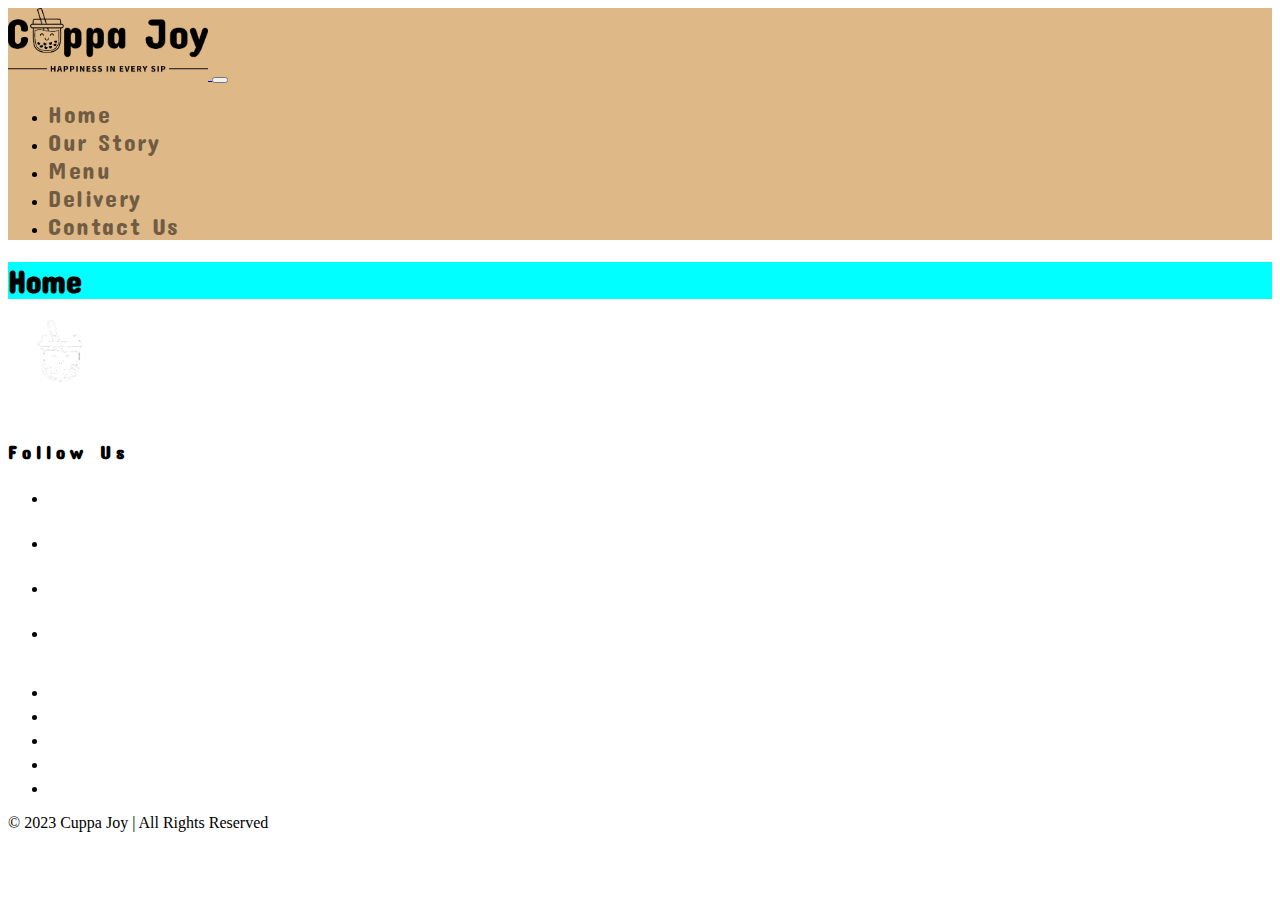
==== index.html @ 39959348 ":lipstick:Added Home tab in navmenu/change text to uppercase" ====
<!DOCTYPE html>
<html lang="en">
<head>
  <meta charset="UTF-8">
  <meta name="viewport" content="width=device-width, initial-scale=1.0">
  <title>Cuppa Joy</title>
  <link href="https://cdn.jsdelivr.net/npm/bootstrap@5.2.3/dist/css/bootstrap.min.css" rel="stylesheet" integrity="sha384-rbsA2VBKQhggwzxH7pPCaAqO46MgnOM80zW1RWuH61DGLwZJEdK2Kadq2F9CUG65" crossorigin="anonymous">
  <link rel="stylesheet" href="https://cdnjs.cloudflare.com/ajax/libs/font-awesome/6.4.0/css/all.min.css" integrity="sha512-iecdLmaskl7CVkqkXNQ/ZH/XLlvWZOJyj7Yy7tcenmpD1ypASozpmT/E0iPtmFIB46ZmdtAc9eNBvH0H/ZpiBw==" crossorigin="anonymous" referrerpolicy="no-referrer" />
  <link rel="stylesheet" href="style.css">
</head>
<body >

  <!-- NAVIGATION MENU -->
  <header>
    <div class="container-fluid px-5">
      <nav class="navbar navbar-expand-lg">
        
        <a href="./index.html" class="navbar-brand">
           <img src="./Photos/brand-logo-black.png" alt="cuppa-joy-logo" width="200px"> 
        </a>    
       
        <button class="navbar-toggler" type="button" data-bs-toggle="collapse" data-bs-target="#navbarNav" aria-controls="navbarNav" aria-expanded="false" aria-label="Toggle navigation">
          <span class="navbar-toggler-icon"></span>
        </button>

        <div class="collapse navbar-collapse justify-content-end" id="navbarNav">
          <ul class="navbar-nav gap-5">
            <li class="nav-item"><a href="./index.html" class="nav-link active text-uppercase"  aria-current="page"><span class="nav-title">Home</span></a></li>
            <li class="nav-item"><a href="./our-story.html" class="nav-link text-uppercase"><span class="nav-title">Our Story</span></a></li>
            <li class="nav-item"><a href="./menu.html" class="nav-link text-uppercase"><span class="nav-title">Menu</span></a></li>
            <li class="nav-item"><a href="./delivery.html" class="nav-link text-uppercase"><span class="nav-title">Delivery</span></a></li>
            <li class="nav-item"><a href="./contact-us.html" class="nav-link text-uppercase"><span class="nav-title">Contact Us</span></a></li>
          </ul>
        </div>
      </nav>
    </div> 
  </header>

  <main>
    <h1>Home</h1>
  
  </main>

  <!-- FOOTER -->
  <footer>
    <div class="container-fluid bg-dark pt-4 pb-1">
      <div class="d-flex justify-content-center mb-4">
        <img src="./Photos/brand-logo-white.png" alt="cuppa-joy-logo-white" width="270px">
      </div>

      <!-- SOCIAL MEDIA LINKS -->
      <div class="social-icons mb-4">
        <h3 class="follow-us-header text-light d-flex justify-content-center text-uppercase pb-2">Follow Us</h3>
        <ul class="wrapper-icons list-unstyled d-flex flex-row justify-content-center" style="column-gap: 30px;">          
          <li><a href="" class="icon icon-instagram"><i class="fa-brands fa-instagram fa-lg" style="color: #ffffff;"></i></a></li>
          <li><a href="" class="icon icon-facebook"><i class="fa-brands fa-facebook-f fa-lg" style="color: #ffffff;"></i></a></li>
          <li><a href="" class="icon icon-twitter"><i class="fa-brands fa-twitter fa-lg" style="color: #ffffff;"></i></a></li>
          <li><a href="" class="icon icon-tiktok"><i class="fa-brands fa-tiktok fa-lg" style="color: #ffffff;"></i></a></li>
        </ul>
      </div>

      <!-- QUICK NAVIGATION MENU FOOTER -->
      <div class="quickNav-footer mb-4">
        <div class="d-none d-lg-block">
          <ul class="quick-nav list-unstyled d-flex flex-lg-row flex-column g-lg-5 gap-4 justify-content-lg-center p-5">
            <li><a href="./index.html">Home</a></li>
            <li><a href="./our-story.html">Our Story</a></li>
            <li><a href="./menu.html">Menu</a></li>
            <li><a href="./delivery.html">Delivery</a></li>
            <li><a href="./contact-us.html">Contact Us</a></li>
          </ul>
        </div>
      </div>

      <p class="text-light d-flex justify-content-center">&copy; 2023 Cuppa Joy | All Rights Reserved</p>
    </div>
  </footer>
  


<script src="https://cdn.jsdelivr.net/npm/bootstrap@5.2.3/dist/js/bootstrap.bundle.min.js" integrity="sha384-kenU1KFdBIe4zVF0s0G1M5b4hcpxyD9F7jL+jjXkk+Q2h455rYXK/7HAuoJl+0I4" crossorigin="anonymous"></script>

</body>
</html>
---- style.css ----
@import url('https://fonts.googleapis.com/css2?family=Concert+One&display=swap');

:root {
  --fstyle:"Concert One";
}

/* HEADER */
header { 
  background-color: burlywood;
  position: sticky;
  top: 0;
  z-index: 10;   
}


/* NAVIGATION MENU */
navbar-nav {
  position: relative;
}

.nav-item > a {
  position: relative;
  text-decoration: none;
  color: rgba(0, 0, 0, 0.5);
  font-family: var(--fstyle);
  letter-spacing: 0.1em;  
}

.nav-title {
  font-size: 1.5em;  
}

.nav-item > a:hover {
  color: black;
}

.nav-item > a::before {
  content: "";
  position: absolute;
  bottom: 1px;
  left: 0.1px;
  width: 100%;
  height: 3px;
  background: black;
  transform: scaleX(0);
  transition: transform 0.5s ease-in-out;
  transform-origin: right;
}

.nav-item > a:hover::before {
  transform: scaleX(1);
  transform-origin: left;  
} 

main {
  background-color: aqua;
  font-family: var(--fstyle);
}


/* FOOTER */
.follow-us-header {
  font-family: var(--fstyle);
  letter-spacing: 5px;
}
/* SOCIAL MEDIA ICONS STYLING */
.icon {
  display: inline-flex;
  width: 45px;
  height: 45px; 
  text-decoration: none;
  outline: 2px solid white;
  border-radius: 50%;
  transition-property: outline-offset, outline-color,backfround-color,background;
  transition-duration: 0.25s;
}

.icon:hover{
  outline-offset: 4px;
}

.icon > i {
  margin: auto;
}

.icon:hover > i {
  animation: shake 0.5s;
}

@keyframes shake {
  10% {
    transform: rotate(15deg);
  }
  20% {
    transform: rotate(-15deg);
  }
  30% {
    transform: rotate(15deg);
  }
  40% {
    transform: rotate(-15deg);
  }
}

.icon-instagram:hover {
  background: radial-gradient(circle at 30% 100%, #feda75 10%, #fa7e1e 30%, #d62976 62%, #962fbf 85%, #4f5bd5);
  outline-color: #962fbf;
}

.icon-facebook:hover {
  background-color: #3b5998;
  outline-color: #3b5998;
}

.icon-twitter:hover {
  background-color: #00acee;
  outline-color: #00acee;
}

.icon-tiktok:hover {
  background-color: black;
  outline-color: white;
}

.icon-tiktok > i:hover {
  filter: drop-shadow(2px 2px #f22d52);  
}

/* QUICK NAVIGATION STYLING */
.quickNav-footer > div > ul > li > a {
  position: relative;
  text-decoration: none;
  color: white;
  font-family: var(--fstyle);
  letter-spacing: 0.3em;
  text-transform: uppercase;
  font-size: 1.3rem;
  padding: 5px 5px 5px 10px;   
  border: 1px;
  border-radius: 10px;
}

.quickNav-footer > div > ul > li > a:hover{
  background: white;
  color: black;
}
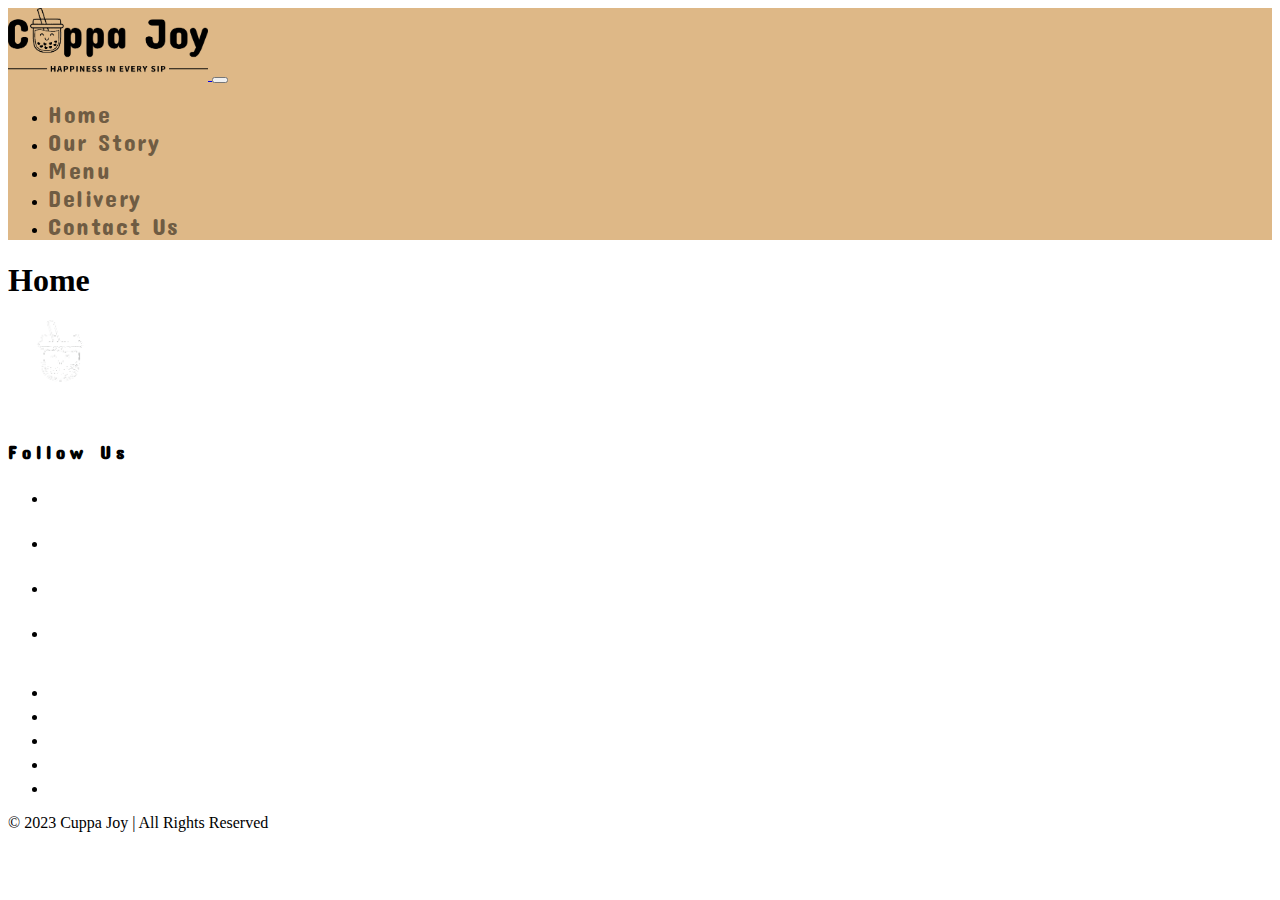
==== commit 11fbb1a6: ":sparkles: Added content with styling and navbar in Menu page" ====
--- a/index.html
+++ b/index.html
@@ -72,6 +72,7 @@
         </div>
       </div>
 
+      <!-- COPYRIGHT -->
       <p class="text-light d-flex justify-content-center">&copy; 2023 Cuppa Joy | All Rights Reserved</p>
     </div>
   </footer>
--- a/style.css
+++ b/style.css
@@ -1,17 +1,18 @@
-@import url('https://fonts.googleapis.com/css2?family=Concert+One&display=swap');
+@import url("https://fonts.googleapis.com/css2?family=Concert+One&display=swap");
+@import url("https://fonts.googleapis.com/css2?family=Cabin&display=swap");
 
 :root {
-  --fstyle:"Concert One";
+  --fstyle1: "Concert One";
+  --fstyle2: "Cabin";
 }
 
 /* HEADER */
-header { 
+header {
   background-color: burlywood;
   position: sticky;
   top: 0;
-  z-index: 10;   
-}
-
+  z-index: 10;
+}
 
 /* NAVIGATION MENU */
 navbar-nav {
@@ -22,12 +23,12 @@
   position: relative;
   text-decoration: none;
   color: rgba(0, 0, 0, 0.5);
-  font-family: var(--fstyle);
-  letter-spacing: 0.1em;  
+  font-family: var(--fstyle1);
+  letter-spacing: 0.1em;
 }
 
 .nav-title {
-  font-size: 1.5em;  
+  font-size: 1.5em;
 }
 
 .nav-item > a:hover {
@@ -49,33 +50,222 @@
 
 .nav-item > a:hover::before {
   transform: scaleX(1);
-  transform-origin: left;  
-} 
-
-main {
-  background-color: aqua;
-  font-family: var(--fstyle);
-}
-
+  transform-origin: left;
+}
+
+/* OUR STORY PAGE */
+.our-story-title > h1,
+.mission-title > h1,
+.vision-title > h1 {
+  font-family: var(--fstyle1);
+  text-transform: uppercase;
+  letter-spacing: 2px;
+}
+
+hr {
+  height: 10px;
+  background-color: red;
+  border: none;
+}
+
+.our-story-text > p,
+.mission-text > p,
+.vision-text > p {
+  font-family: var(--fstyle2);
+  font-size: 18px;
+}
+
+/* MENU PAGE */
+.btp-btn {
+  position: fixed;
+  bottom: 0;
+  right: 0;
+  border: none;
+}
+.card {
+  border: none;
+}
+
+.card-body > hr {
+  height: 2px;
+  background-color: black;
+  border: none;
+  width: 100%;
+}
+/* DELIVERY PAGE */
+.order-wrapper > h1 {
+  text-transform: uppercase;
+  font-family: var(--fstyle1);
+  letter-spacing: 5px;
+}
+
+.delivery-logo > a > img {
+  margin: 20px 70px 20px 70px;
+  padding: auto;
+}
+
+.button-menu {
+  position: relative;
+  border: 1px;
+  border-radius: 10px;
+  background: #00acee;
+  color: white;
+  padding: 10px 20px;
+  font-size: 20px;
+  font-family: var(--fstyle1);
+  letter-spacing: 2px;
+  text-transform: uppercase;
+  margin: 30px;
+  z-index: 1;
+}
+.button-menu:hover {
+  color: black;
+}
+
+.button-menu::before {
+  content: "";
+  position: absolute;
+  top: 0;
+  left: 0;
+  bottom: 0;
+  right: 0;
+  z-index: -1;
+  background: white;
+  transition: transform 300ms ease-in-out;
+  transform: scaleX(0);
+  transform-origin: left;
+}
+
+.button-menu:hover::before,
+.button-menu:focus::before {
+  transform: scaleX(1);
+}
+
+/* CONTACT US PAGE */
+.contact {
+  position: relative;
+  background-color: #00acee;
+}
+
+/* CONTACT INFO STYLING */
+.contact-box {
+  position: relative;
+  padding: 15px 0;
+}
+
+.contact-box > .text {
+  margin-left: 15px;
+  font-size: 18px;
+}
+
+.contact-box > .text > a {
+  text-decoration: none;
+  color: black;
+}
+
+.icon-contact {
+  display: inline-flex;
+  width: 45px;
+  height: 45px;
+  text-decoration: none;
+  outline: 2px solid black;
+  border-radius: 50%;
+  background: white;
+}
+
+.icon-contact > i {
+  margin: auto;
+}
+
+/* MESSAGE FORM STYLING */
+.message-form {
+  margin-bottom: 30px;
+  padding: 40px;
+  background-color: white;
+}
+
+.message-form > h2,
+.message-form > p {
+  font-family: var(--fstyle1);
+  text-transform: uppercase;
+}
+
+.message-form > form > .input-box {
+  position: relative;
+  margin-top: 10px;
+}
+
+.message-form > form > .input-box > input,
+.message-form > form > .input-box > textarea {
+  width: 100%;
+  padding: 5px 0;
+  margin: 10px 0;
+  font-size: 16px;
+  border: none;
+  border-bottom: 2px solid black;
+  outline: none;
+  resize: none;
+}
+
+.message-form > form > .input-box > span {
+  position: absolute;
+  left: 0;
+  padding: 5px 0;
+  margin: 10px 0;
+  font-size: 16px;
+  pointer-events: none;
+  transition: 0.5s;
+  color: #666;
+}
+
+.message-form > form > .input-box > input:focus ~ span,
+.message-form > form > .input-box > input:valid ~ span,
+.message-form > form > .input-box > textarea:focus ~ span,
+.message-form > form > .input-box > textarea:valid ~ span {
+  color: red;
+  font-size: 12px;
+  transform: translateY(-20px);
+}
+
+.message-form > form > .input-box > input[type="submit"] {
+  position: relative;
+  border: 1px;
+  border-radius: 5px;
+  width: 150px;
+  background: #00acee;
+  color: white;
+  font-family: var(--fstyle1);
+  text-transform: uppercase;
+  letter-spacing: 1px;
+  z-index: 0;
+}
+
+.message-form > form > .input-box > input[type="submit"]:hover,
+.message-form > form > .input-box > input[type="submit"]:focus {
+  background-color: white;
+  color: black;
+  transform: scale(1.2);
+}
 
 /* FOOTER */
 .follow-us-header {
-  font-family: var(--fstyle);
+  font-family: var(--fstyle1);
   letter-spacing: 5px;
 }
 /* SOCIAL MEDIA ICONS STYLING */
 .icon {
   display: inline-flex;
   width: 45px;
-  height: 45px; 
+  height: 45px;
   text-decoration: none;
   outline: 2px solid white;
   border-radius: 50%;
-  transition-property: outline-offset, outline-color,backfround-color,background;
+  transition-property: outline-offset, outline-color, backfround-color,
+    background;
   transition-duration: 0.25s;
 }
 
-.icon:hover{
+.icon:hover {
   outline-offset: 4px;
 }
 
@@ -103,7 +293,14 @@
 }
 
 .icon-instagram:hover {
-  background: radial-gradient(circle at 30% 100%, #feda75 10%, #fa7e1e 30%, #d62976 62%, #962fbf 85%, #4f5bd5);
+  background: radial-gradient(
+    circle at 30% 100%,
+    #feda75 10%,
+    #fa7e1e 30%,
+    #d62976 62%,
+    #962fbf 85%,
+    #4f5bd5
+  );
   outline-color: #962fbf;
 }
 
@@ -123,7 +320,7 @@
 }
 
 .icon-tiktok > i:hover {
-  filter: drop-shadow(2px 2px #f22d52);  
+  filter: drop-shadow(2px 2px #f22d52);
 }
 
 /* QUICK NAVIGATION STYLING */
@@ -131,16 +328,16 @@
   position: relative;
   text-decoration: none;
   color: white;
-  font-family: var(--fstyle);
+  font-family: var(--fstyle1);
   letter-spacing: 0.3em;
   text-transform: uppercase;
   font-size: 1.3rem;
-  padding: 5px 5px 5px 10px;   
+  padding: 5px 5px 5px 10px;
   border: 1px;
   border-radius: 10px;
 }
 
-.quickNav-footer > div > ul > li > a:hover{
+.quickNav-footer > div > ul > li > a:hover {
   background: white;
   color: black;
 }
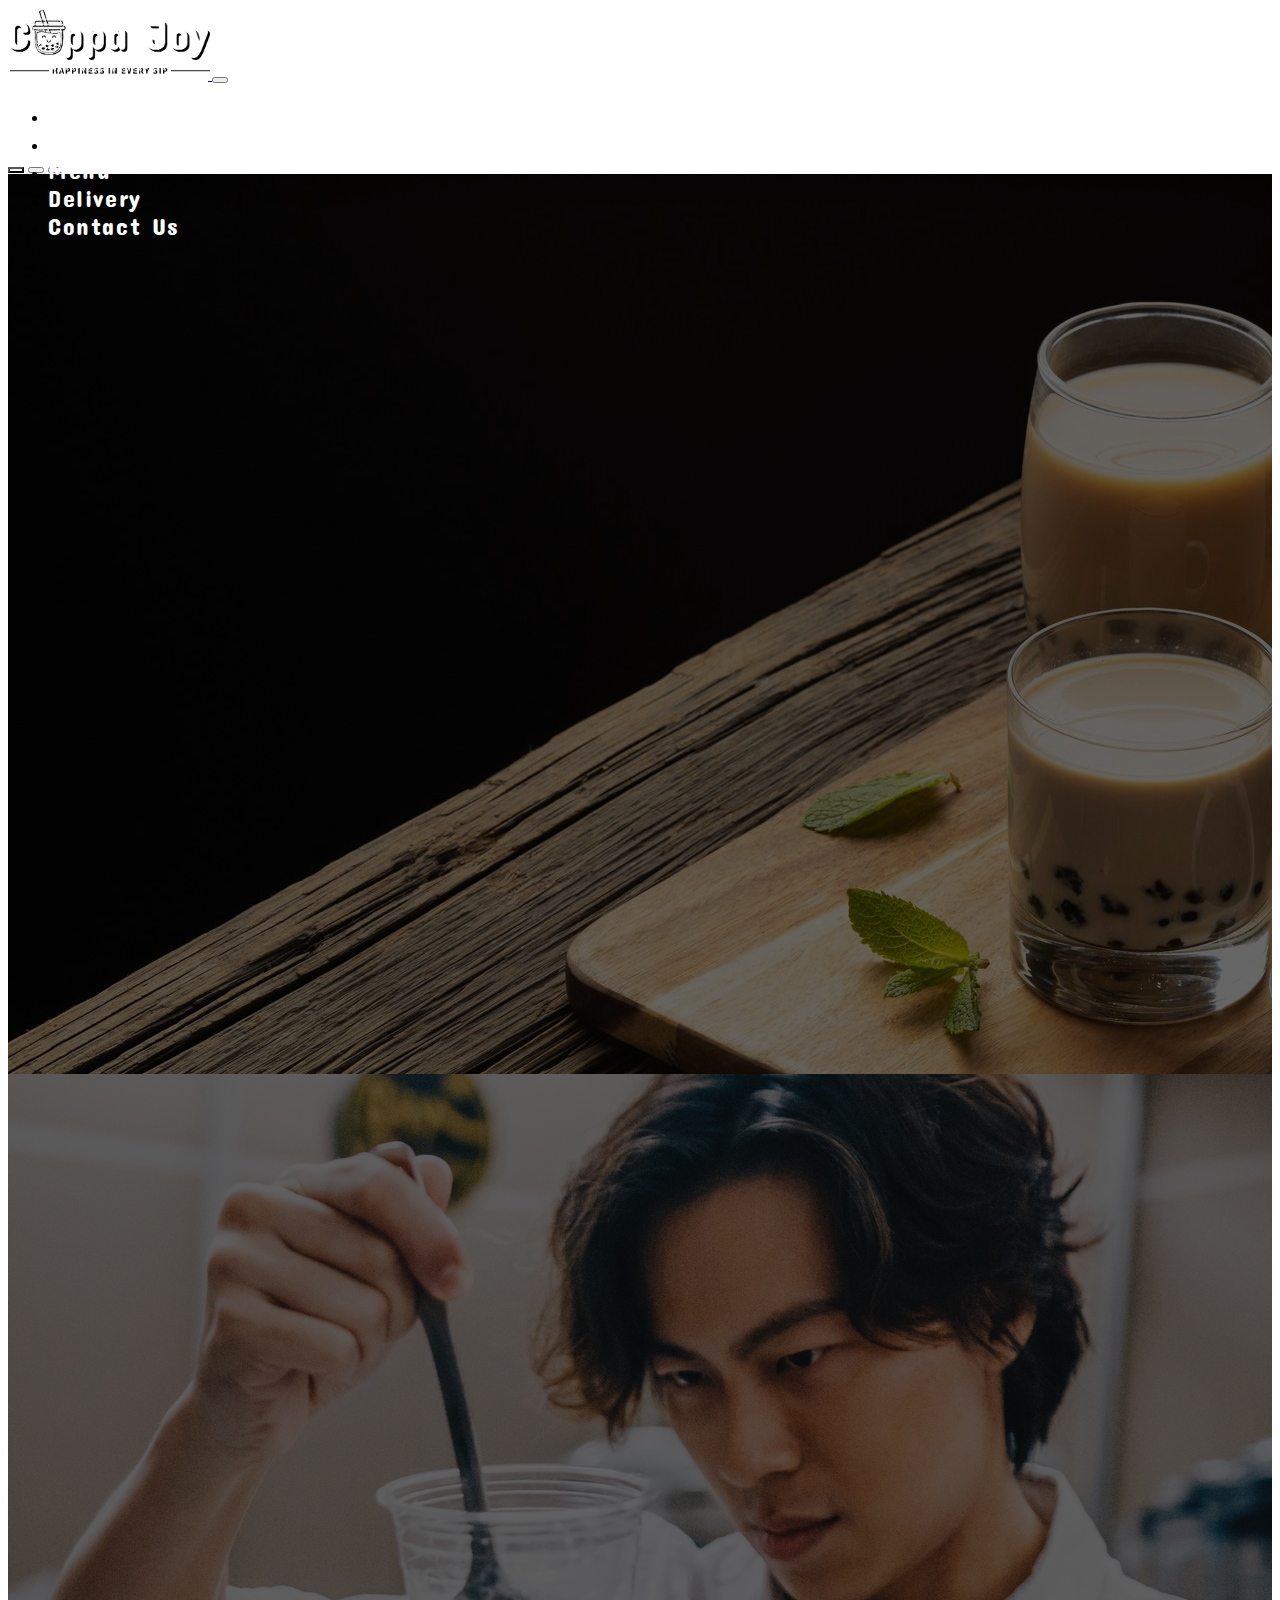
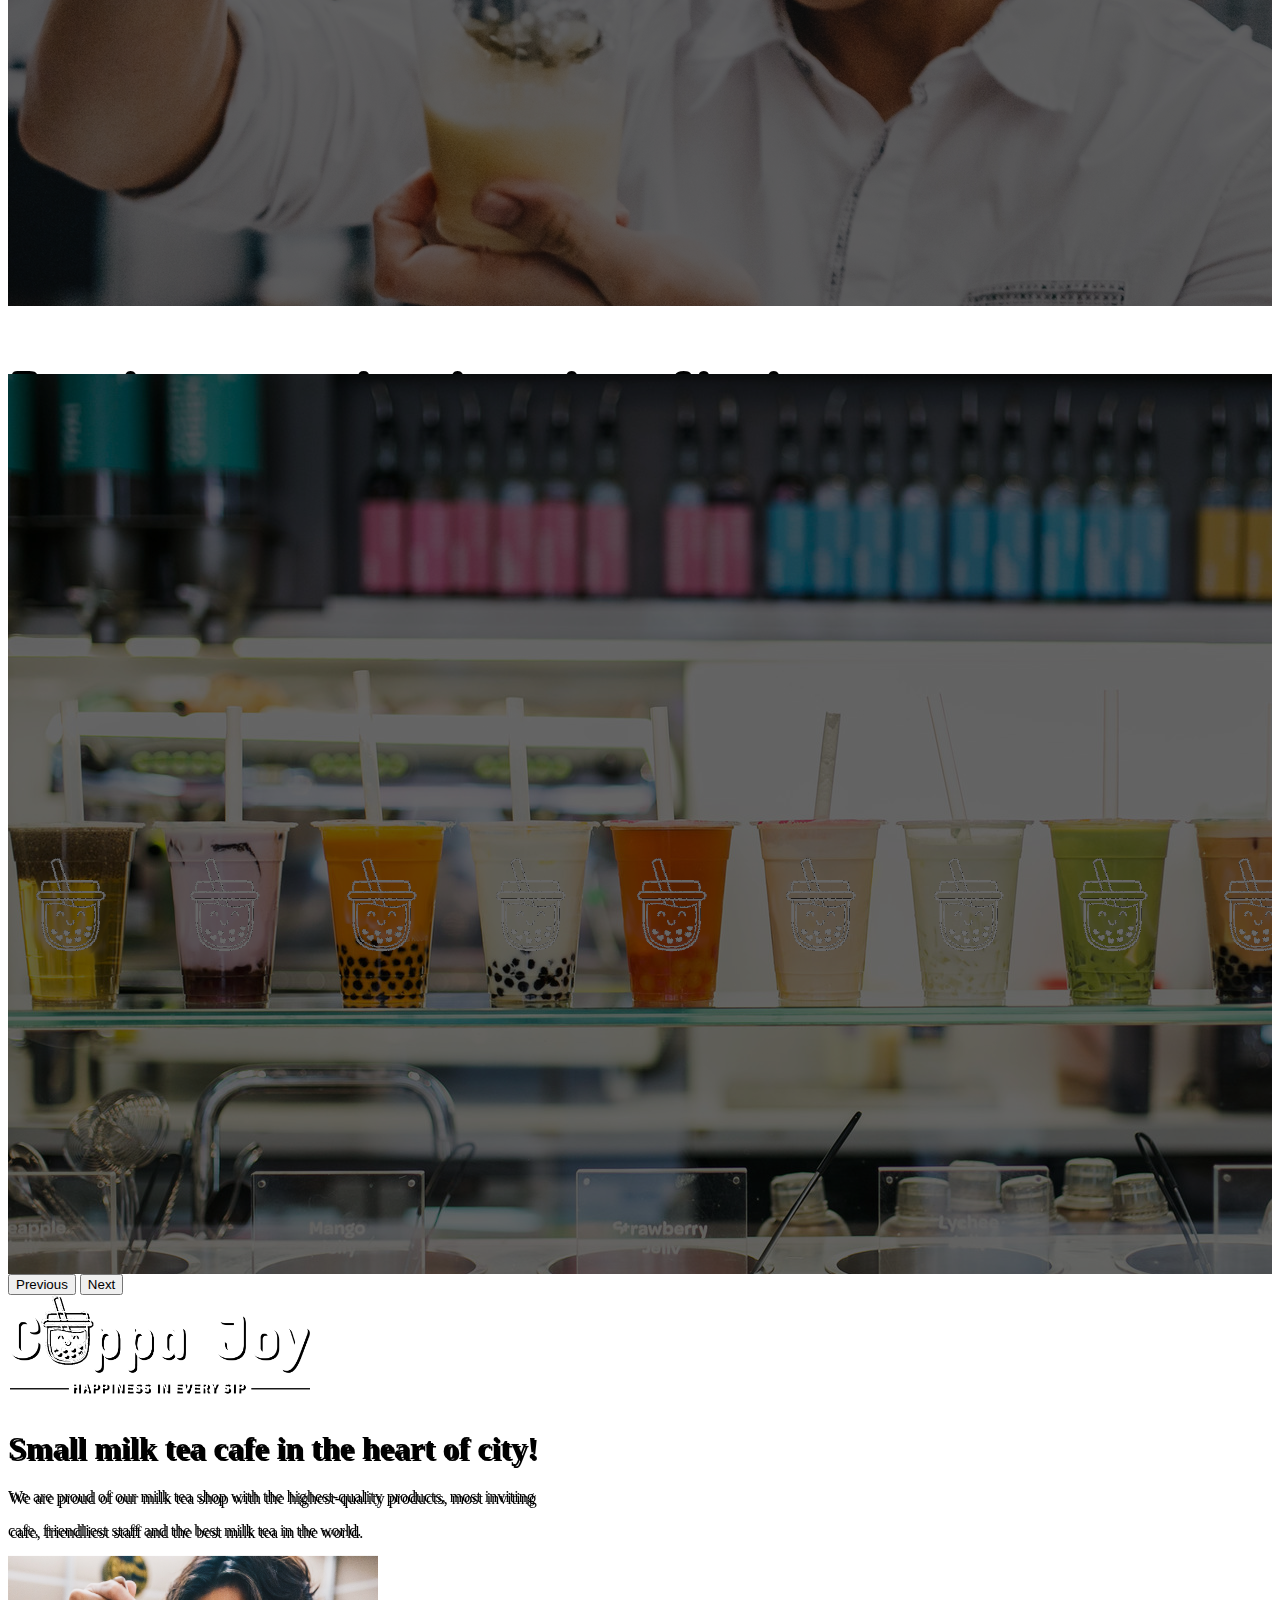
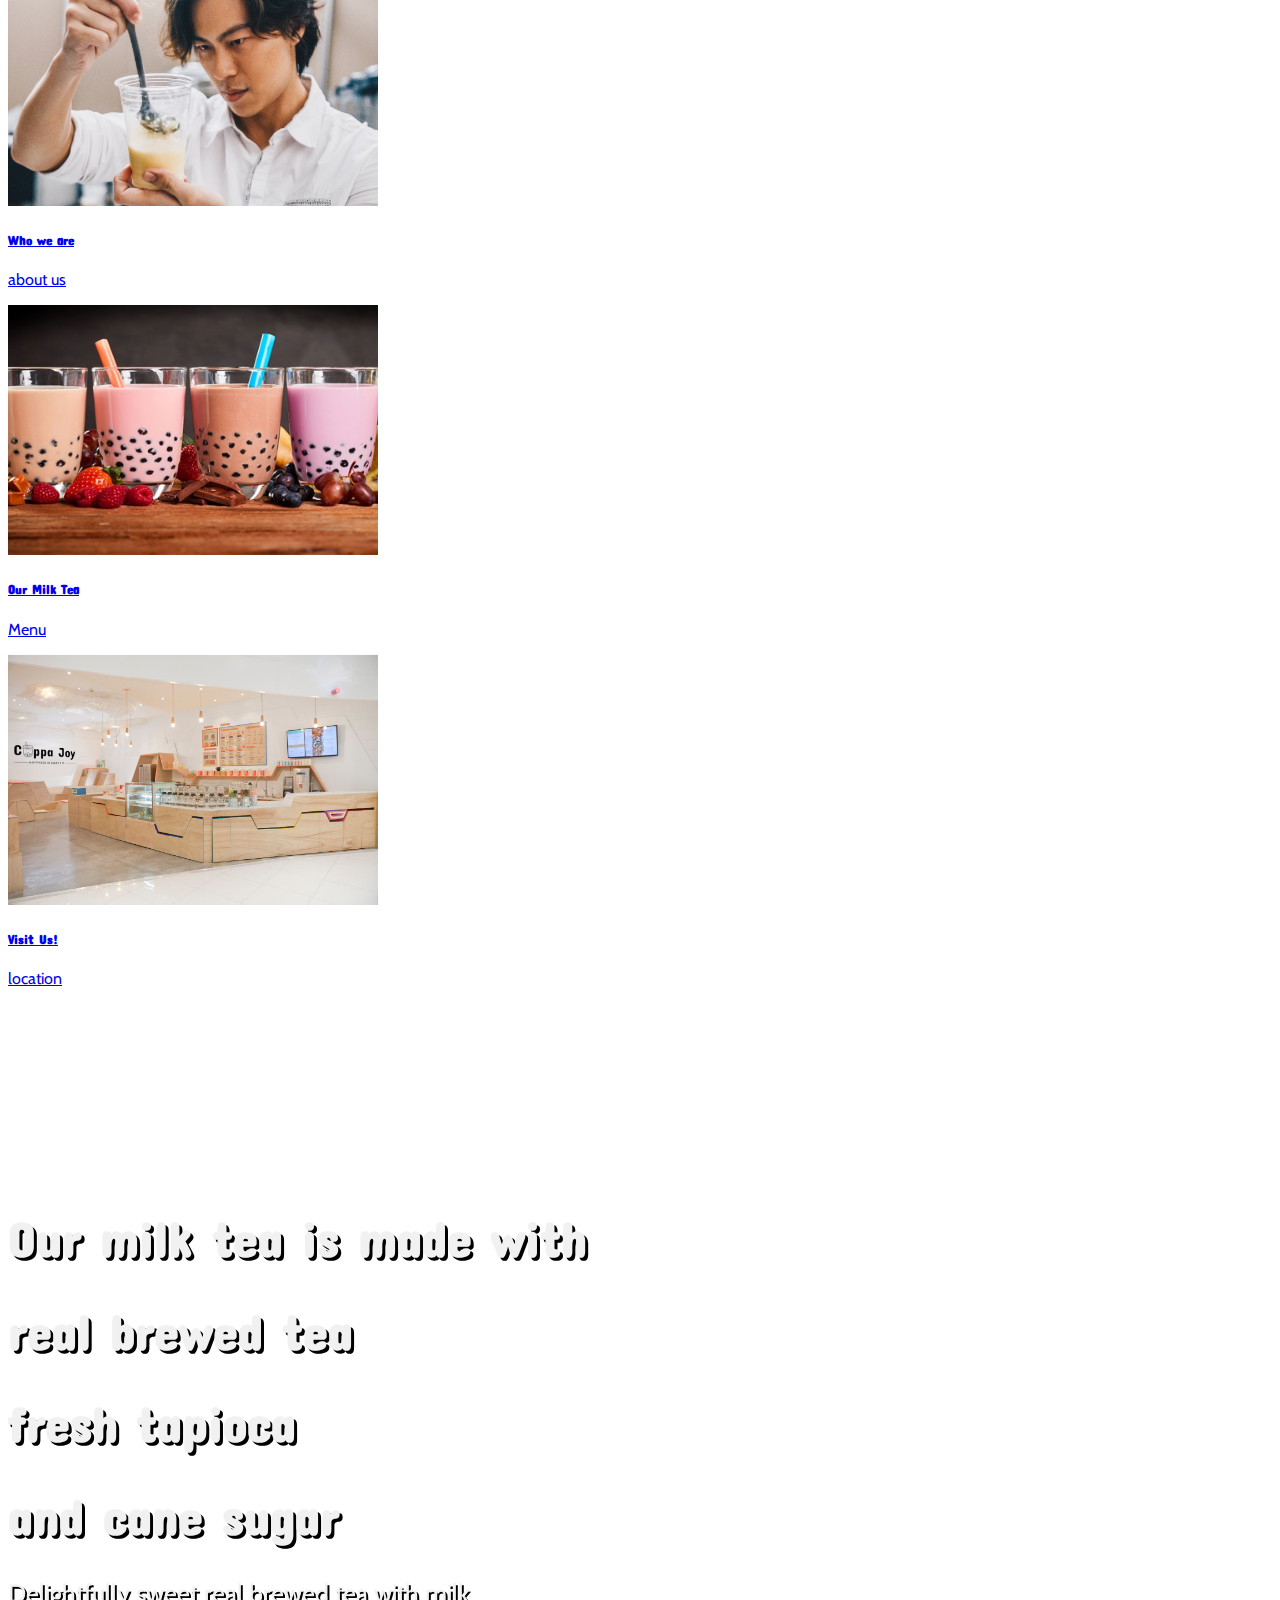
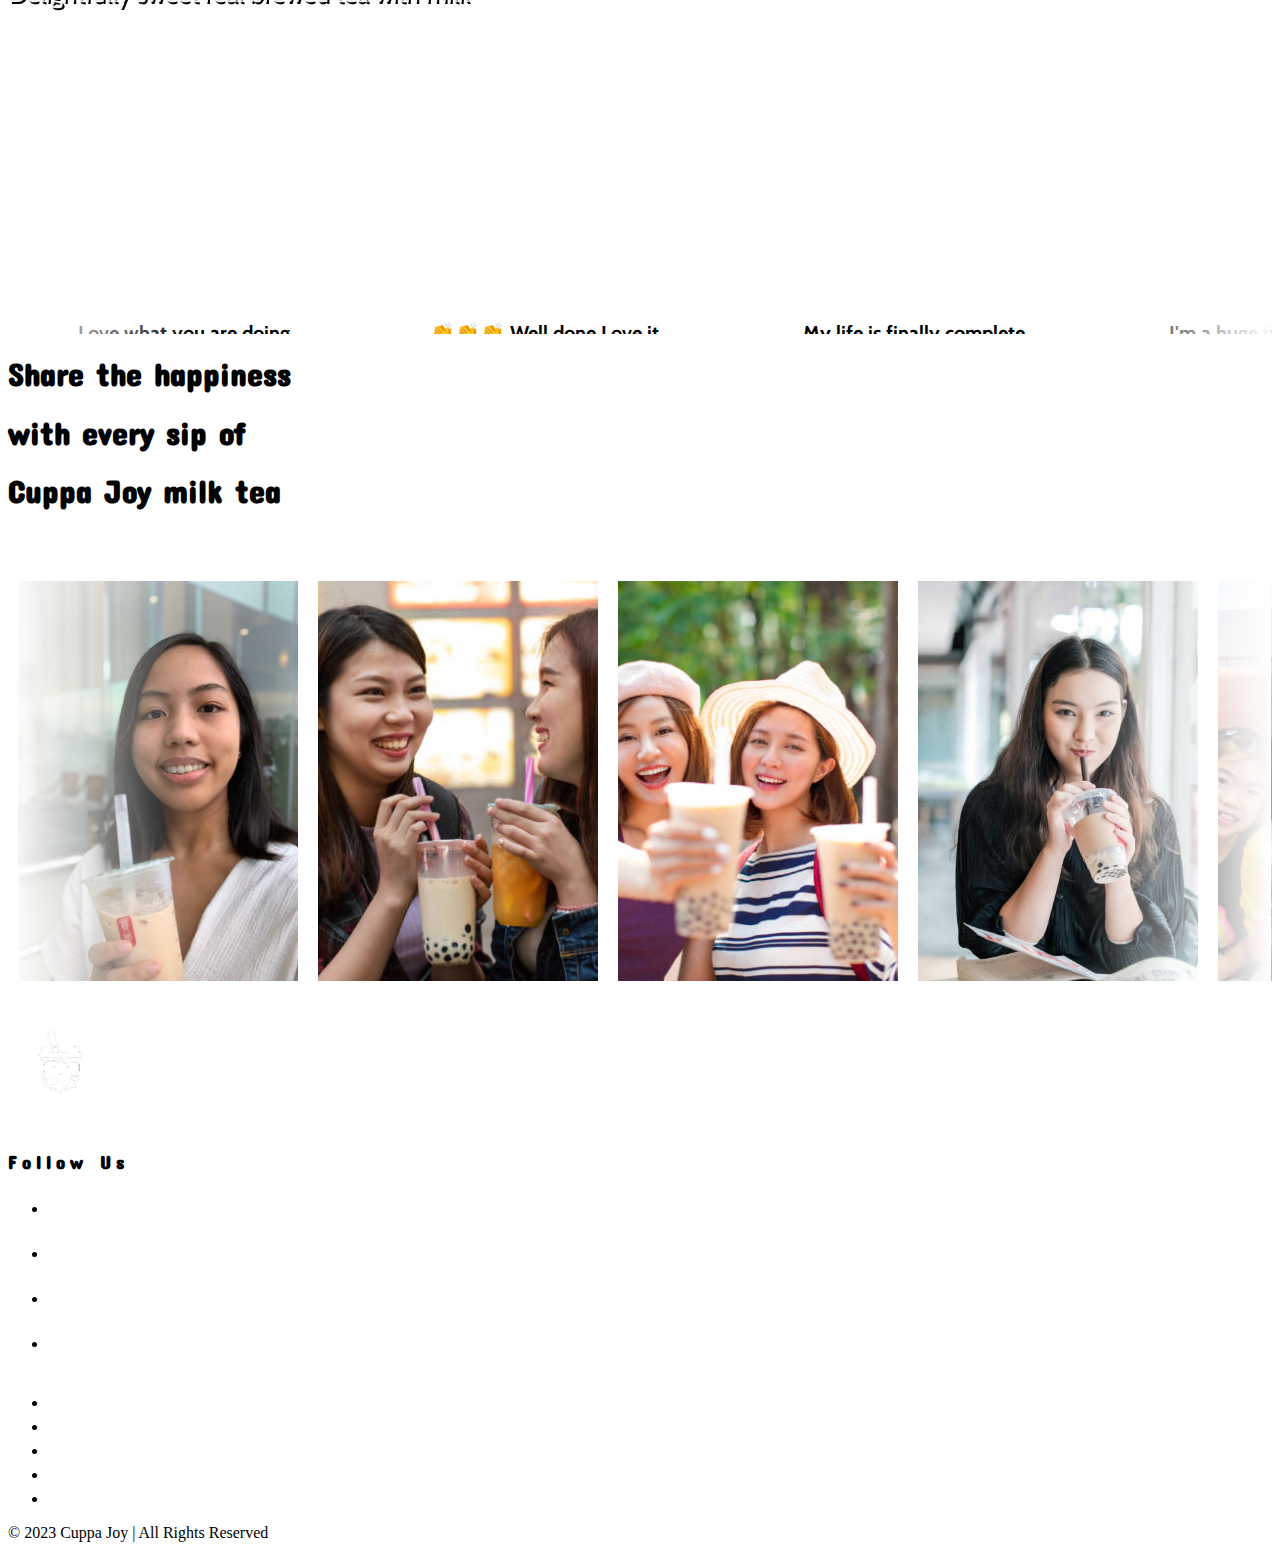
==== commit 8676b08d: ":lipstick:Restyling the navbar and minor adjustments to margins" ====
--- a/index.html
+++ b/index.html
@@ -11,12 +11,12 @@
 <body >
 
   <!-- NAVIGATION MENU -->
-  <header>
+  <header class="header-home fade-down" style="background-color: none;">
     <div class="container-fluid px-5">
       <nav class="navbar navbar-expand-lg">
         
-        <a href="./index.html" class="navbar-brand">
-           <img src="./Photos/brand-logo-black.png" alt="cuppa-joy-logo" width="200px"> 
+        <a href="./index.html" class="navbar-brand ms-5 ps-5">
+           <img id="home-logo" src="./Photos/brand-logo-white.png" alt="cuppa-joy-logo" width="200px"> 
         </a>    
        
         <button class="navbar-toggler" type="button" data-bs-toggle="collapse" data-bs-target="#navbarNav" aria-controls="navbarNav" aria-expanded="false" aria-label="Toggle navigation">
@@ -37,8 +37,255 @@
   </header>
 
   <main>
-    <h1>Home</h1>
+    
+    <div id="carouselInterval" class="carousel slide" data-bs-ride="carousel">
+      <div class="carousel-indicators">
+        <button type="button" data-bs-target="#carouselExampleIndicators" data-bs-slide-to="0" class="active" aria-current="true" aria-label="Slide 1"></button>
+        <button type="button" data-bs-target="#carouselExampleIndicators" data-bs-slide-to="1" aria-label="Slide 2"></button>
+        <button type="button" data-bs-target="#carouselExampleIndicators" data-bs-slide-to="2" aria-label="Slide 3"></button>
+      </div>
+      <div class="carousel-inner">
+        <div class="carousel-item active c-item" data-bs-interval="10000">
+          <img src="./Photos/home/hero-banner.jpg" class="d-block w-100 c-img" alt="hero-banner-1">
+          <div class="carousel-caption c-text" style="top: 40%;">
+            <h1 class="text-uppercase fstyle-1" style="font-size: 5vw;">Happiness in a cup</h1>
+            <p class="text-uppercase fstyle-2" style="font-size: 3vw;">visit our the best milk tea shop</p>
+          </div>
+        </div>
+        <div class="carousel-item c-item" data-bs-interval="5000">
+          <img src="./Photos/home/hero-banner-2.png" class="d-block w-100 c-img" alt="hero-banner-2">
+          <div class="carousel-caption c-text" style="top: 40%;">
+            <h1 class="text-uppercase fstyle-1" style="font-size: 5vw;">Fresh. organic. handcrafted</h1>
+            <p class="text-uppercase fstyle-2" style="font-size: 3vw;">visit our the best milk tea shop</p>
+          </div>
+        </div>
+        <div class="carousel-item c-item" data-bs-interval="5000">
+          <img src="./Photos/home/hero-banner-3.jpg" class="d-block w-100 c-img" alt="hero-banner-3">
+          <div class="carousel-caption c-text" style="top: 40%;">
+            <h1 class="text-uppercase fstyle-1" style="font-size: 5vw;">Experience the full taste</h1>
+            <p class="text-uppercase fstyle-2" style="font-size: 3vw;">of the best milk tea</p>
+          </div>
+        </div>
+      </div>
+      <button class="carousel-control-prev" type="button" data-bs-target="#carouselInterval" data-bs-slide="prev">
+        <span class="carousel-control-prev-icon" aria-hidden="true"></span>
+        <span class="visually-hidden">Previous</span>
+      </button>
+      <button class="carousel-control-next" type="button" data-bs-target="#carouselInterval" data-bs-slide="next">
+        <span class="carousel-control-next-icon" aria-hidden="true"></span>
+        <span class="visually-hidden">Next</span>
+      </button>
+    </div>
+
+    <div id="info-banner" class="container-fluid d-flex flex-column align-items-center text-center bg-dark py-5">
+      <img src="./Photos/brand-logo-white.png" alt="brand-logo-white" width="300px" id="brand-logo-white">
+      <div class="info-banner-text text-light mt-1 mb-5">
+        <h1 class="mt-1 mb-5 text-uppercase">Small milk tea cafe in the heart of city!</h1>
+        <p>We are proud of our milk tea shop with the highest-quality products, most inviting</p>
+        <p>cafe, friendliest staff and the best milk tea in the world.</p>
+      </div>
+      
+      <div class="col-11 d-flex flex-wrap justify-content-center text-center text-uppercase">
+        <div class="col-xxl-3">          
+          <a href="./our-story.html" class="text-decoration-none text-light">
+            <div class="image-wrapper">
+             <img src="./Photos/home/our-story-link.png" alt="our-story-link" width="370px" height="250px" class="image mb-4">
+              <div class="middle">
+                <h5 class="middle-text fstyle-2 text-uppercase"><span>Our story</span></h5>
+              </div>
+            </div>
+             <h5 class="fstyle-1">Who we are</h5>
+            <p class="fstyle-2">about us</p>
+          </a>
+        </div>
+        <div class="col-xxl-3">          
+          <a href="./menu.html" class="text-decoration-none text-light">
+            <div class="image-wrapper">
+              <img src="./Photos/home/our-menu-link.png" alt="our-story-link" width="370px" height="250px" class="image mb-4">
+               <div class="middle">
+                 <h5 class="middle-text fstyle-2 text-uppercase"><span>Our menu</span></h5>
+               </div>
+            </div>   
+            <h5 class="fstyle-1">Our Milk Tea</h5>
+            <p class="fstyle-2">Menu</p>
+          </a>
+        </div>
+        <div class="col-xxl-3">          
+          <a href="./contact-us.html" class="text-decoration-none text-light">
+            <div class="image-wrapper">
+              <img src="./Photos/home/our-location-link.png" alt="our-story-link" width="370px" height="250px" class="image mb-4">
+               <div class="middle">
+                 <h5 class="middle-text fstyle-2 text-uppercase"><span>Our location</span></h5>
+               </div>
+            </div>               
+            <h5 class="fstyle-1">Visit Us!</h5>
+            <p class="fstyle-2">location</p>
+          </a>
+        </div>
+        
+      </div>
+    </div>
+    <!-- VIDEO SECTION -->
+    <div class="video-wrapper container-fluid mb-5">
+      <video autoplay muted loop id="myVideo">
+        <source src="./Videos/Home-video.mp4" type="video/mp4" >
+        Your browser does not support HTML5 video.
+      </video>
+      <div class="video-content-text text-uppercase text-center">
+        <h1>Our milk tea is made with</h1>
+        <h1>real brewed tea</h1>
+        <h1>fresh tapioca</h1>
+        <h1>and cane sugar</h1>
+        <p>Delightfully sweet real brewed tea with milk</p>      
+      </div>
+    </div>
   
+    <!--REVIEWS SECTION  -->
+    <div class="reviews-slider-wrapper">
+      <div class="r-slider">
+        <div class="r-slide-track">         
+          <div class="r-slide">
+            <h6>Love what you are doing</h6>
+            <p>@payjaykim</p>
+          </div>         
+          <div class="r-slide">
+            <h6>👏👏👏 Well done,Love it.</h6>
+            <p>@mary.leath</p>
+          </div>
+          <div class="r-slide">
+            <h6>My life is finally complete.</h6>
+            <p>@christywdickson</p>  
+          </div>
+          <div class="r-slide">
+            <h6>I'm a huge fan of Cuppa Joy! ❤️😘.</h6>
+            <p>@awesomeyolly</p>  
+          </div>
+          <div class="r-slide">
+            <h6>The milk tea here is so delicious.</h6>
+            <p>@alexparente</p>
+          </div>         
+          <div class="r-slide">
+            <h6>First time trying Cuppa Joy, I love it.</h6>
+            <p>@e_g_a_a</p>
+          </div>
+          <div class="r-slide">
+            <h6>Since I left korea I've been craving milk tea, amazing!</h6>
+            <p>@songjoongki</p>
+          </div>
+          <div class="r-slide">
+            <h6>I have so much love for Cuppa Joy.</h6>
+            <p>@alyssa_jeanne</p>
+          </div>
+          <div class="r-slide">
+            <h6>I'm addicted to Cuppa Joy!</h6>
+            <p>@pedrochi</p>
+          </div><div class="r-slide">
+            <h6>Love what you are doing.</h6>
+            <p>@payjaykim</p>
+          </div>         
+          <div class="r-slide">
+            <h6>👏👏👏 Well done,Love it.</h6>
+            <p>@mary.leath</p>
+          </div>
+          <div class="r-slide">
+            <h6>My life is finally complete.</h6>
+            <p>@christywdickson</p>  
+          </div>
+          <div class="r-slide">
+            <h6>I'm a huge fan of Cuppa Joy! ❤️😘</h6>
+            <p>@awesomeyolly</p>  
+          </div>
+          <div class="r-slide">
+            <h6>The milk tea here is so delicious.</h6>
+            <p>@alexparente</p>
+          </div>         
+          <div class="r-slide">
+            <h6>First time trying Cuppa Joy, I love it.</h6>
+            <p>@e_g_a_a</p>
+          </div>
+          <div class="r-slide">
+            <h6>Since I left korea I've been craving milk tea, amazing!</h6>
+            <p>@songjoongki</p>
+          </div>
+          <div class="r-slide">
+            <h6>I have so much love for Cuppa Joy.</h6>
+            <p>@alyssa_jeanne</p>
+          </div>
+          <div class="r-slide">
+            <h6>I'm addicted to Cuppa Joy!</h6>
+            <p>@pedrochi</p>
+          </div>
+      </div>
+    </div>
+    <div class="d-block my-5 p-0 text-center text-uppercase fstyle-1">
+      <h1 class="display-1">Share the happiness</h1>
+      <h1 class="display-5">with every sip of</h1>
+      <h1 class="display-1">Cuppa Joy milk tea</h1>
+    </div>
+
+    <div class="customer-slider-wrapper">
+      <div class="c-slider">
+        <div class="c-slide-track">
+          <div class="c-slide">
+            <img src="./Photos/home-customer-carousel/customer-1.jpg" alt="" />
+          </div>
+          <div class="c-slide">
+            <img src="./Photos/home-customer-carousel/customer-2.jpg" alt="" />
+          </div>
+          <div class="c-slide">
+            <img src="./Photos/home-customer-carousel/customer-3.jpg" alt="" />
+          </div>
+          <div class="c-slide">
+            <img src="./Photos/home-customer-carousel/customer-4.jpg" alt="" />
+          </div>
+          <div class="c-slide">
+            <img src="./Photos/home-customer-carousel/customer-5.jpg" alt="" />
+          </div>
+          <div class="c-slide">
+            <img src="./Photos/home-customer-carousel/customer-6.jpg" alt="" />
+          </div>
+          <div class="c-slide">
+            <img src="./Photos/home-customer-carousel/customer-7.jpeg" alt="" />
+          </div>
+          <div class="c-slide">
+            <img src="./Photos/home-customer-carousel/customer-8.jpg" alt="" />
+          </div>
+          <div class="c-slide">
+            <img src="./Photos/home-customer-carousel/customer-9.jpg" alt="" />
+          </div>
+          <div class="c-slide">
+            <img src="./Photos/home-customer-carousel/customer-1.jpg" alt="" />
+          </div>
+          <div class="c-slide">
+            <img src="./Photos/home-customer-carousel/customer-2.jpg" alt="" />
+          </div>
+          <div class="c-slide">
+            <img src="./Photos/home-customer-carousel/customer-3.jpg" alt="" />
+          </div>
+          <div class="c-slide">
+            <img src="./Photos/home-customer-carousel/customer-4.jpg" alt="" />
+          </div>
+          <div class="c-slide">
+            <img src="./Photos/home-customer-carousel/customer-5.jpg" alt="" />
+          </div>
+          <div class="c-slide">
+            <img src="./Photos/home-customer-carousel/customer-6.jpg" alt="" />
+          </div>
+          <div class="c-slide">
+            <img src="./Photos/home-customer-carousel/customer-7.jpeg" alt="" />
+          </div>
+          <div class="c-slide">
+            <img src="./Photos/home-customer-carousel/customer-8.jpg" alt="" />
+          </div>
+          <div class="c-slide">
+            <img src="./Photos/home-customer-carousel/customer-9.jpg" alt="" />
+          </div>
+        </div>        
+      </div>
+    </div>  
+
+
+    
   </main>
 
   <!-- FOOTER -->
@@ -49,18 +296,18 @@
       </div>
 
       <!-- SOCIAL MEDIA LINKS -->
-      <div class="social-icons mb-4">
+      <div class="social-icons mb-2">
         <h3 class="follow-us-header text-light d-flex justify-content-center text-uppercase pb-2">Follow Us</h3>
         <ul class="wrapper-icons list-unstyled d-flex flex-row justify-content-center" style="column-gap: 30px;">          
-          <li><a href="" class="icon icon-instagram"><i class="fa-brands fa-instagram fa-lg" style="color: #ffffff;"></i></a></li>
-          <li><a href="" class="icon icon-facebook"><i class="fa-brands fa-facebook-f fa-lg" style="color: #ffffff;"></i></a></li>
-          <li><a href="" class="icon icon-twitter"><i class="fa-brands fa-twitter fa-lg" style="color: #ffffff;"></i></a></li>
-          <li><a href="" class="icon icon-tiktok"><i class="fa-brands fa-tiktok fa-lg" style="color: #ffffff;"></i></a></li>
+          <li><a href="https://www.instagram.com/" class="icon icon-instagram" target="_blank"><i class="fa-brands fa-instagram fa-lg" style="color: #ffffff;"></i></a></li>
+          <li><a href="https://www.facebook.com/" class="icon icon-facebook" target="_blank"><i class="fa-brands fa-facebook-f fa-lg" style="color: #ffffff;"></i></a></li>
+          <li><a href="https://twitter.com/" class="icon icon-twitter" target="_blank"><i class="fa-brands fa-twitter fa-lg" style="color: #ffffff;"></i></a></li>
+          <li><a href="https://www.tiktok.com/" class="icon icon-tiktok" target="_blank"><i class="fa-brands fa-tiktok fa-lg" style="color: #ffffff;"></i></a></li>
         </ul>
       </div>
 
       <!-- QUICK NAVIGATION MENU FOOTER -->
-      <div class="quickNav-footer mb-4">
+      <div class="quickNav-footer mb-2">
         <div class="d-none d-lg-block">
           <ul class="quick-nav list-unstyled d-flex flex-lg-row flex-column g-lg-5 gap-4 justify-content-lg-center p-5">
             <li><a href="./index.html">Home</a></li>
@@ -75,11 +322,8 @@
       <!-- COPYRIGHT -->
       <p class="text-light d-flex justify-content-center">&copy; 2023 Cuppa Joy | All Rights Reserved</p>
     </div>
-  </footer>
-  
-
+  </footer> 
 
 <script src="https://cdn.jsdelivr.net/npm/bootstrap@5.2.3/dist/js/bootstrap.bundle.min.js" integrity="sha384-kenU1KFdBIe4zVF0s0G1M5b4hcpxyD9F7jL+jjXkk+Q2h455rYXK/7HAuoJl+0I4" crossorigin="anonymous"></script>
-
 </body>
 </html>--- a/style.css
+++ b/style.css
@@ -6,14 +6,93 @@
   --fstyle2: "Cabin";
 }
 
+.fstyle-1 {
+  font-family: "Concert One";
+}
+.fstyle-2 {
+  font-family: "Cabin";
+}
+
+hr {
+  height: 10px;
+  background-color: red;
+  border: none;
+}
+
+/* KEYFRAMES */
+@keyframes fade-left {
+  0% {
+    opacity: 0;
+    transform: translateX(-800px) scale(0.9);
+  }
+  100% {
+    opacity: 1;
+    transform: translateX(0) scale(1);
+  }
+}
+
+.fade-left {
+  animation: fade-left 1s 0.5s backwards;
+}
+
+@keyframes fade-right {
+  0% {
+    opacity: 0;
+    transform: translateX(800px) scale(0.9);
+  }
+  100% {
+    opacity: 1;
+    transform: translateX(0) scale(1);
+  }
+}
+
+.fade-right {
+  animation: fade-right 1s 0.5s backwards;
+}
+
+@keyframes fade-down {
+  0% {
+    opacity: 0;
+    transform: translateY(-200px) scale(0.9);
+  }
+  100% {
+    opacity: 1;
+    transform: translateY(0) scale(1);
+  }
+}
+
+.fade-down {
+  animation: fade-down 1s 0.2s backwards;
+}
+
+@keyframes fade-up {
+  0% {
+    opacity: 0;
+    transform: translateY(100px) scale(0.9);
+  }
+  100% {
+    opacity: 1;
+    transform: translateY(0) scale(1);
+  }
+}
+
+.fade-up {
+  animation: fade-up 1s 0.2s backwards;
+}
+
 /* HEADER */
 header {
-  background-color: burlywood;
+  background-color: rgb(33, 37, 41);
   position: sticky;
   top: 0;
   z-index: 10;
 }
 
+header.header-home {
+  background-color: transparent;
+  position: relative;
+}
+
 /* NAVIGATION MENU */
 navbar-nav {
   position: relative;
@@ -22,7 +101,7 @@
 .nav-item > a {
   position: relative;
   text-decoration: none;
-  color: rgba(0, 0, 0, 0.5);
+  color: rgba(255, 255, 255);
   font-family: var(--fstyle1);
   letter-spacing: 0.1em;
 }
@@ -32,10 +111,305 @@
 }
 
 .nav-item > a:hover {
+  color: white;
+}
+
+.nav-item > a::before {
+  content: "";
+  position: absolute;
+  bottom: 1px;
+  left: 0.1px;
+  width: 100%;
+  height: 3px;
+  background: white;
+  transform: scaleX(0);
+  transition: transform 0.5s ease-in-out;
+  transform-origin: right;
+}
+
+.nav-item > a:hover::before {
+  transform: scaleX(1);
+  transform-origin: left;
+}
+
+.active {
+  background-color: white;
+}
+/* HOME/LANDING PAGE */
+/* CAROUSEL STYLING */
+#carouselInterval {
+  margin-top: -100px;
+}
+
+.c-item {
+  max-height: 100vh;
+  overflow: hidden;
+}
+
+.c-img {
+  height: 100%;
+  object-fit: cover;
+}
+
+.carousel-item > img {
+  object-fit: cover;
+  filter: brightness(0.4);
+}
+
+.image-wrapper {
+  position: relative;
+}
+.image {
+  opacity: 1;
+  transition: 0.5s ease;
+  backface-visibility: hidden;
+}
+
+.middle {
+  transition: 0.5s ease;
+  opacity: 0;
+  position: absolute;
+  top: 50%;
+  left: 50%;
+  transform: translate(-50%, -50%);
+  -ms-transform: translate(-50%, -50%);
+  text-align: center;
+}
+
+.image-wrapper:hover .image {
+  opacity: 0.3;
+}
+
+.image-wrapper:hover .middle {
+  opacity: 1;
+}
+
+.middle-text {
+  background-color: white;
   color: black;
-}
-
-.nav-item > a::before {
+  padding: 10px 30px;
+  font-weight: bold;
+}
+
+#home-logo,
+#brand-logo-white,
+.info-banner-text > h1,
+.info-banner-text > p {
+  filter: drop-shadow(2px 2px black);
+}
+
+/* HOME VIDEO WRAPPER */
+.video-wrapper {
+  position: relative;
+  width: 100%;
+  min-height: 800px;
+  overflow: hidden;
+}
+#myVideo {
+  position: absolute;
+  right: 0;
+  bottom: 0;
+  min-width: 100%;
+  min-height: 100%;
+}
+
+.video-content-text {
+  position: absolute;
+  color: #f1f1f1;
+  width: 100%;
+  top: 50%;
+  left: 50%;
+  transform: translate(-50%, -50%);
+}
+
+.video-content-text > h1 {
+  font-family: var(--fstyle1);
+  filter: drop-shadow(3px 3px black);
+  font-size: 50px;
+}
+.video-content-text > p {
+  font-family: var(--fstyle2);
+  filter: drop-shadow(2px 2px black);
+  font-size: 25px;
+}
+
+/* SLIDER ANIMATION STYLING */
+.review-slider-wrapper {
+  min-height: 200px;
+  display: grid;
+  place-items: center;
+}
+
+.r-slider {
+  height: 130px;
+  margin: auto;
+  position: relative;
+  width: 100%;
+  display: grid;
+  place-items: center;
+  overflow: hidden;
+}
+
+.r-slide-track {
+  display: flex;
+  width: calc(500px * 18);
+  animation: scroll 20s linear infinite;
+}
+.r-slide {
+  height: 130px;
+  width: auto;
+  display: flex;
+  align-items: center;
+  padding: 70px;
+  display: flex;
+  flex-flow: column;
+}
+
+.r-slide > h6 {
+  font-family: var(--fstyle2);
+  font-size: 20px;
+}
+.customer-slider-wrapper {
+  min-height: 500px;
+  display: grid;
+  place-items: center;
+}
+.c-slider {
+  height: 440px;
+  margin: auto;
+  position: relative;
+  width: 100%;
+  display: grid;
+  place-items: center;
+  overflow: hidden;
+}
+
+.c-slide-track {
+  display: flex;
+  width: calc(300px * 18);
+  animation: scroll 20s linear infinite;
+}
+
+.c-slide-track:hover,
+.r-slide-track:hover {
+  animation-play-state: paused;
+}
+
+@keyframes scroll {
+  0% {
+    transform: translateX(0);
+  }
+  100% {
+    transform: translateX(calc(-300px * 9));
+  }
+}
+.c-slide {
+  height: 400px;
+  width: 300px;
+  display: flex;
+  align-items: center;
+  padding: 10px;
+  perspective: 300px;
+}
+.c-slide > img {
+  width: 100%;
+  height: 100%;
+  object-fit: cover;
+  transition: transform 1s;
+}
+
+.c-slide > img:hover {
+  transform: translateZ(20px);
+}
+
+.r-slider::before,
+.r-slider::after,
+.c-slider::before,
+.c-slider::after {
+  background: linear-gradient(
+    to right,
+    rgba(255, 255, 255, 1) 0%,
+    rgba(255, 255, 255, 0) 100%
+  );
+  content: "";
+  height: 100%;
+  position: absolute;
+  width: 15%;
+  z-index: 2;
+}
+
+.r-slider::before,
+.c-slider::before {
+  left: 0;
+  top: 0;
+}
+
+.r-slider::after,
+.c-slider::after {
+  right: 0;
+  top: 0;
+  transform: rotateZ(180deg);
+}
+/* OUR STORY PAGE */
+.our-story-title > h1,
+.mission-title > h1,
+.vision-title > h1 {
+  font-family: var(--fstyle1);
+  text-transform: uppercase;
+  letter-spacing: 2px;
+}
+
+.our-story-text > p,
+.mission-text > p,
+.vision-text > p {
+  font-family: var(--fstyle2);
+  font-size: 18px;
+}
+
+.story-text.fade-left {
+  animation: fade-left 1s 0.7s backwards;
+}
+
+.owner-pic.fade-right {
+  animation: fade-right 1s 0.7s backwards;
+}
+/* MENU PAGE */
+.menu-banner {
+  position: relative;
+  z-index: 0;
+  margin: 0;
+  padding: 0;
+  overflow: hidden;
+}
+
+.menu-banner > img {
+  min-width: 100vw;
+  max-height: 300px;
+  object-fit: cover;
+}
+
+.menu-banner > h1 {
+  position: absolute;
+  top: 50%;
+  left: 50%;
+  transform: translate(-50%, -50%);
+  color: white;
+  z-index: 1;
+  text-transform: uppercase;
+  font-family: var(--fstyle1);
+  font-size: 6rem;
+  letter-spacing: 2px;
+  filter: drop-shadow(5px 5px black);
+}
+.menu-tab > a {
+  color: rgba(0, 0, 0, 0.5);
+}
+
+.menu-tab > a:hover {
+  color: black;
+}
+
+.menu-tab > a::before {
   content: "";
   position: absolute;
   bottom: 1px;
@@ -48,34 +422,15 @@
   transform-origin: right;
 }
 
-.nav-item > a:hover::before {
+.menu-tab > a:hover::before {
   transform: scaleX(1);
   transform-origin: left;
 }
 
-/* OUR STORY PAGE */
-.our-story-title > h1,
-.mission-title > h1,
-.vision-title > h1 {
-  font-family: var(--fstyle1);
-  text-transform: uppercase;
-  letter-spacing: 2px;
-}
-
-hr {
-  height: 10px;
-  background-color: red;
-  border: none;
-}
-
-.our-story-text > p,
-.mission-text > p,
-.vision-text > p {
-  font-family: var(--fstyle2);
-  font-size: 18px;
-}
-
-/* MENU PAGE */
+.side-menu.fade-left {
+  animation: fade-left 1s 0.2s backwards;
+}
+
 .btp-btn {
   position: fixed;
   bottom: 0;
@@ -93,10 +448,39 @@
   width: 100%;
 }
 /* DELIVERY PAGE */
+.delivery-banner {
+  position: relative;
+  z-index: 0;
+  margin: 0;
+  padding: 0;
+  overflow: hidden;
+}
+
+.delivery-banner > img {
+  width: 100vw;
+  max-height: 400px;
+  object-fit: cover;
+}
+
+.delivery-banner > h1 {
+  position: absolute;
+  top: 50%;
+  left: 50%;
+  transform: translate(-50%, -50%);
+  color: white;
+  z-index: 1;
+  text-transform: uppercase;
+  font-family: var(--fstyle1);
+  font-size: 6rem;
+  letter-spacing: 2px;
+  filter: drop-shadow(5px 5px black);
+}
+
 .order-wrapper > h1 {
   text-transform: uppercase;
   font-family: var(--fstyle1);
   letter-spacing: 5px;
+  font-size: 4rem;
 }
 
 .delivery-logo > a > img {
@@ -104,6 +488,7 @@
   padding: auto;
 }
 
+/* ANIMATION FOR BACK OT MENU BTN */
 .button-menu {
   position: relative;
   border: 1px;
@@ -142,11 +527,45 @@
 }
 
 /* CONTACT US PAGE */
-.contact {
-  position: relative;
-  background-color: #00acee;
-}
-
+body.contact-us-body {
+  background-image: url("./Photos/cuppa-joy-store.png");
+  background-repeat: no-repeat;
+  background-position: center;
+  background-attachment: fixed;
+  background-size: cover;
+  height: 100%;
+}
+
+.contact-wrapper {
+  position: relative;
+}
+.contact-wrapper > h1 {
+  color: white;
+  text-transform: uppercase;
+  font-family: var(--fstyle1);
+  font-size: 4rem;
+  letter-spacing: 2px;
+  filter: drop-shadow(5px 5px black);
+}
+
+.contactInfo-wrapper {
+  background: rgba(0, 0, 0, 0.5);
+}
+.contactInfo-wrapper > .contact-box > .text,
+.contactInfo-wrapper > .contact-box > .text > a {
+  color: white;
+  text-decoration: none;
+}
+.contactInfo-wrapper > .contact-box > .text > a,
+.contactInfo-wrapper > .contact-box > .text > .contact-table-hours {
+  font-family: var(--fstyle2);
+  filter: drop-shadow(2px 2px black);
+}
+
+.contactInfo-wrapper > .contact-box > .text > h3 {
+  font-family: var(--fstyle1);
+  filter: drop-shadow(3px 3px black);
+}
 /* CONTACT INFO STYLING */
 .contact-box {
   position: relative;
@@ -168,7 +587,8 @@
   width: 45px;
   height: 45px;
   text-decoration: none;
-  outline: 2px solid black;
+  outline: 2px solid red;
+  outline-offset: 4px;
   border-radius: 50%;
   background: white;
 }
@@ -252,7 +672,7 @@
   font-family: var(--fstyle1);
   letter-spacing: 5px;
 }
-/* SOCIAL MEDIA ICONS STYLING */
+/* SOCIAL MEDIA ICONS ANIMATION */
 .icon {
   display: inline-flex;
   width: 45px;
@@ -260,8 +680,7 @@
   text-decoration: none;
   outline: 2px solid white;
   border-radius: 50%;
-  transition-property: outline-offset, outline-color, backfround-color,
-    background;
+  transition-property: outline-offset, outline-color, background;
   transition-duration: 0.25s;
 }
 
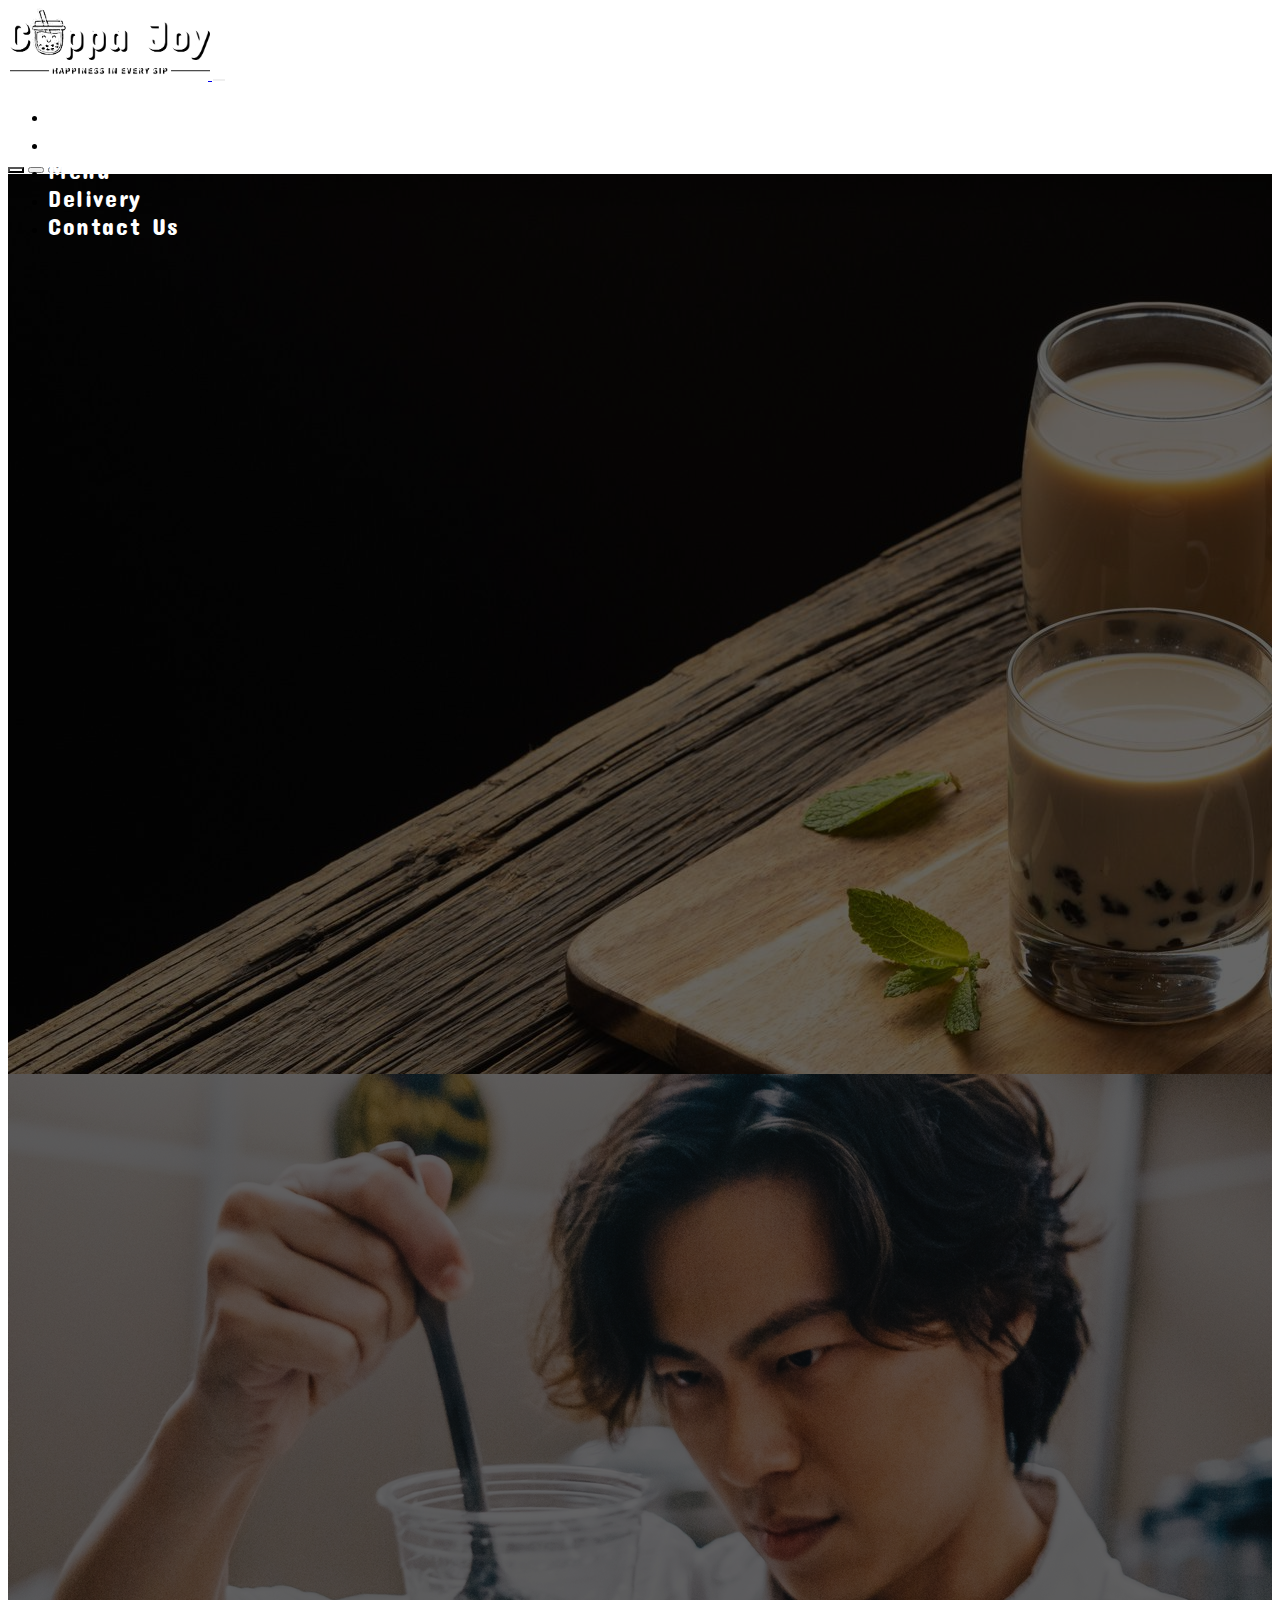
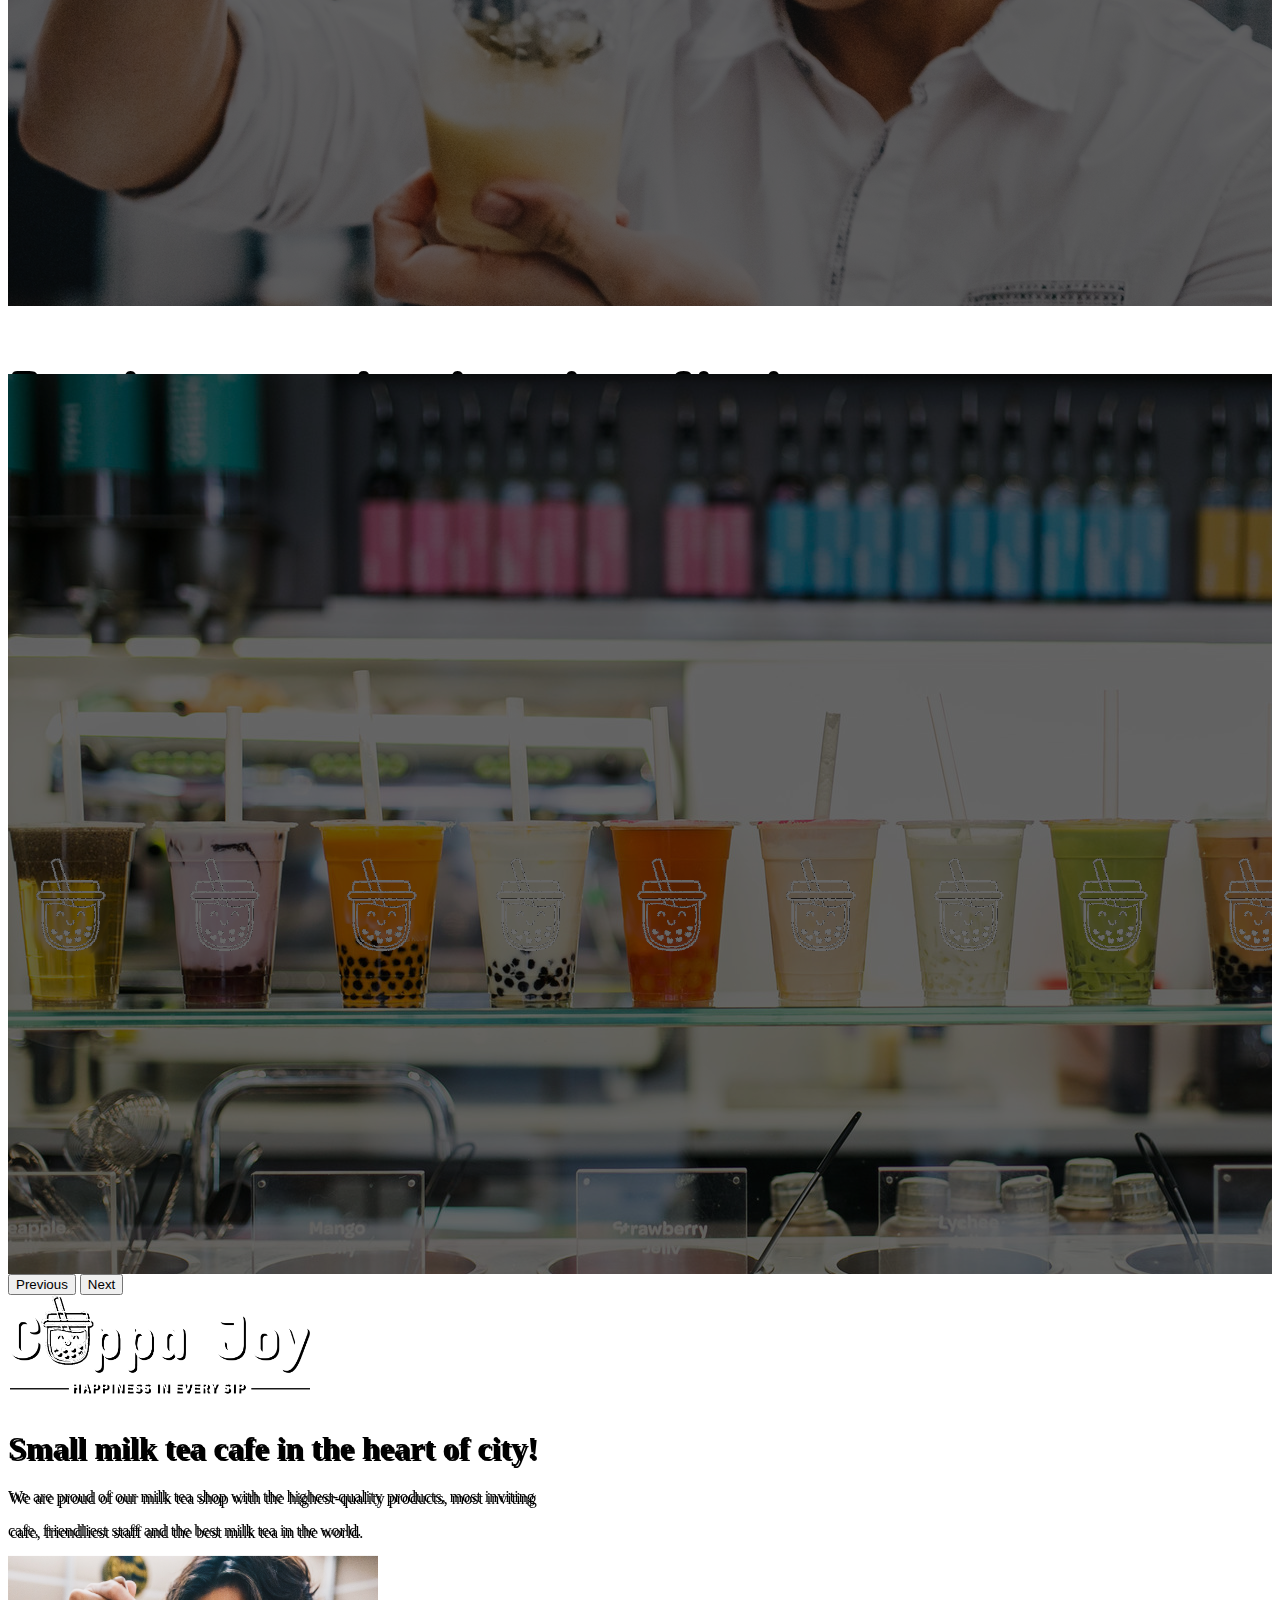
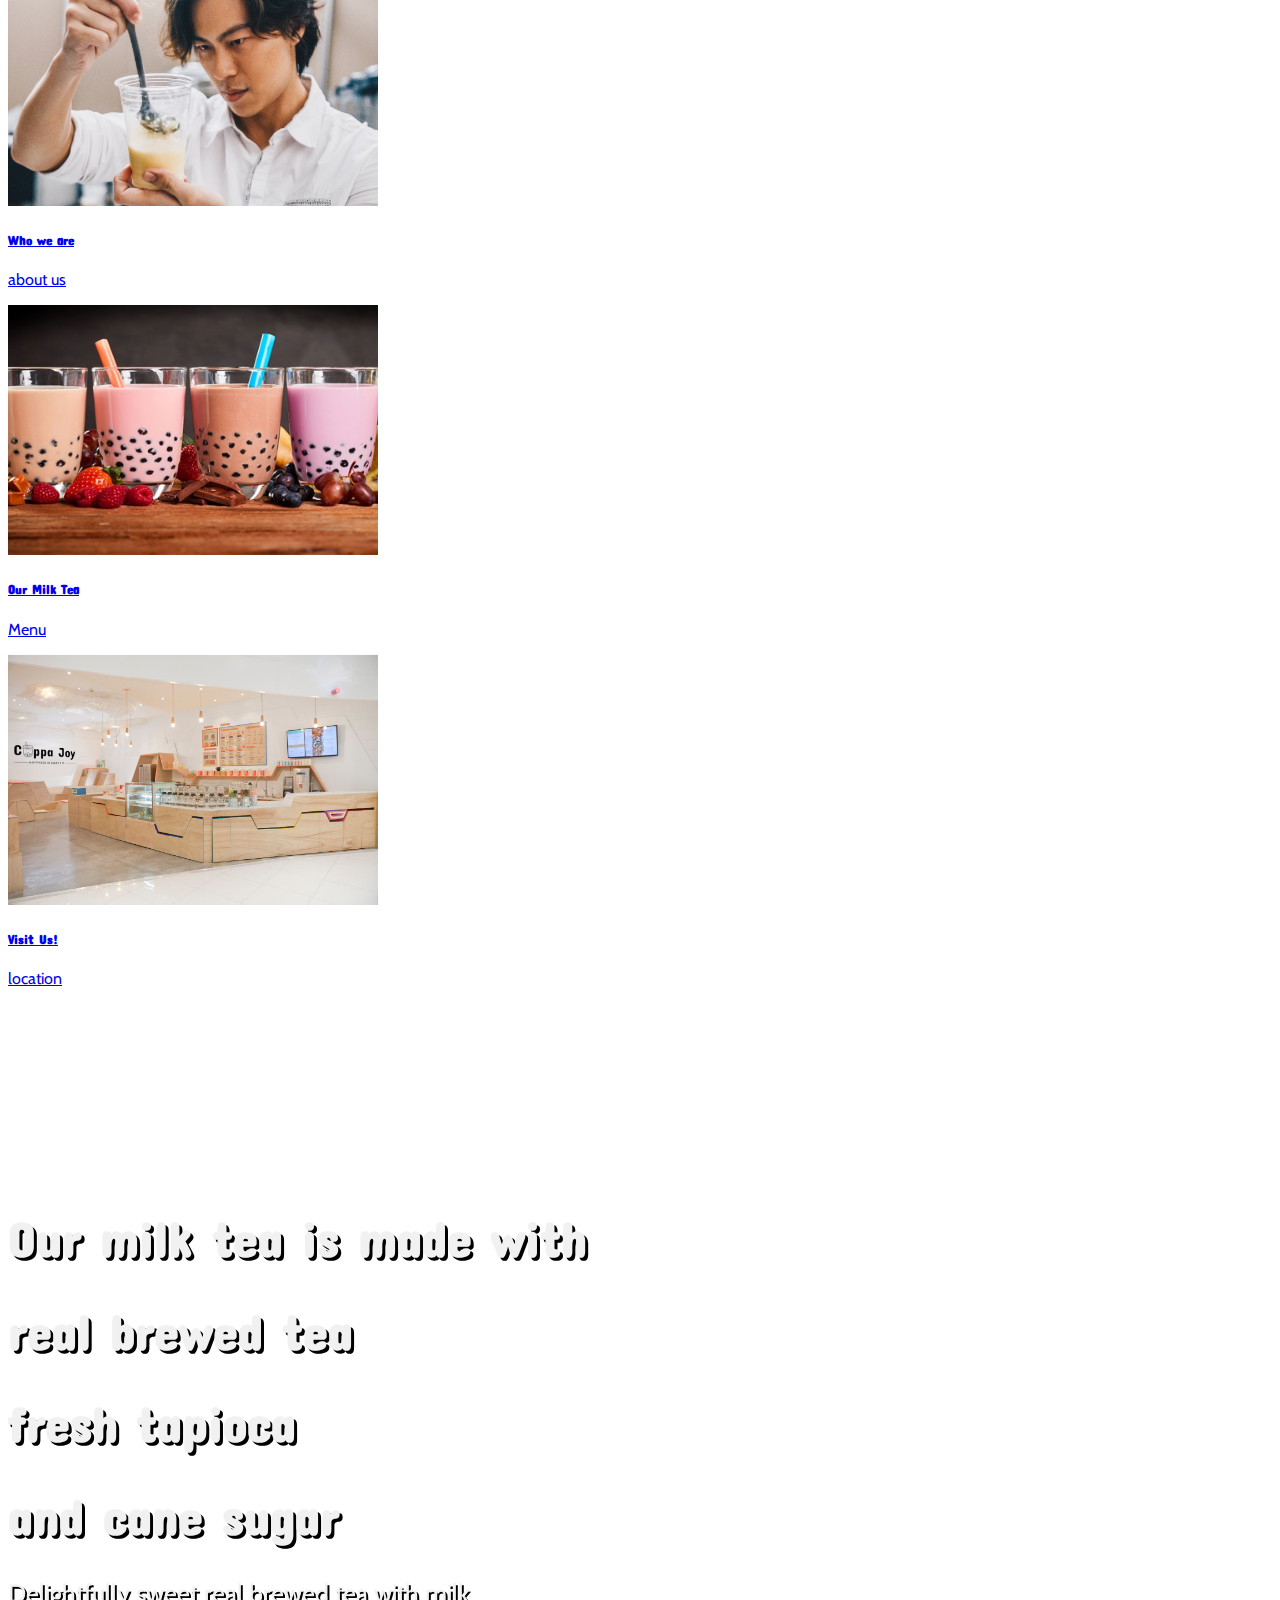
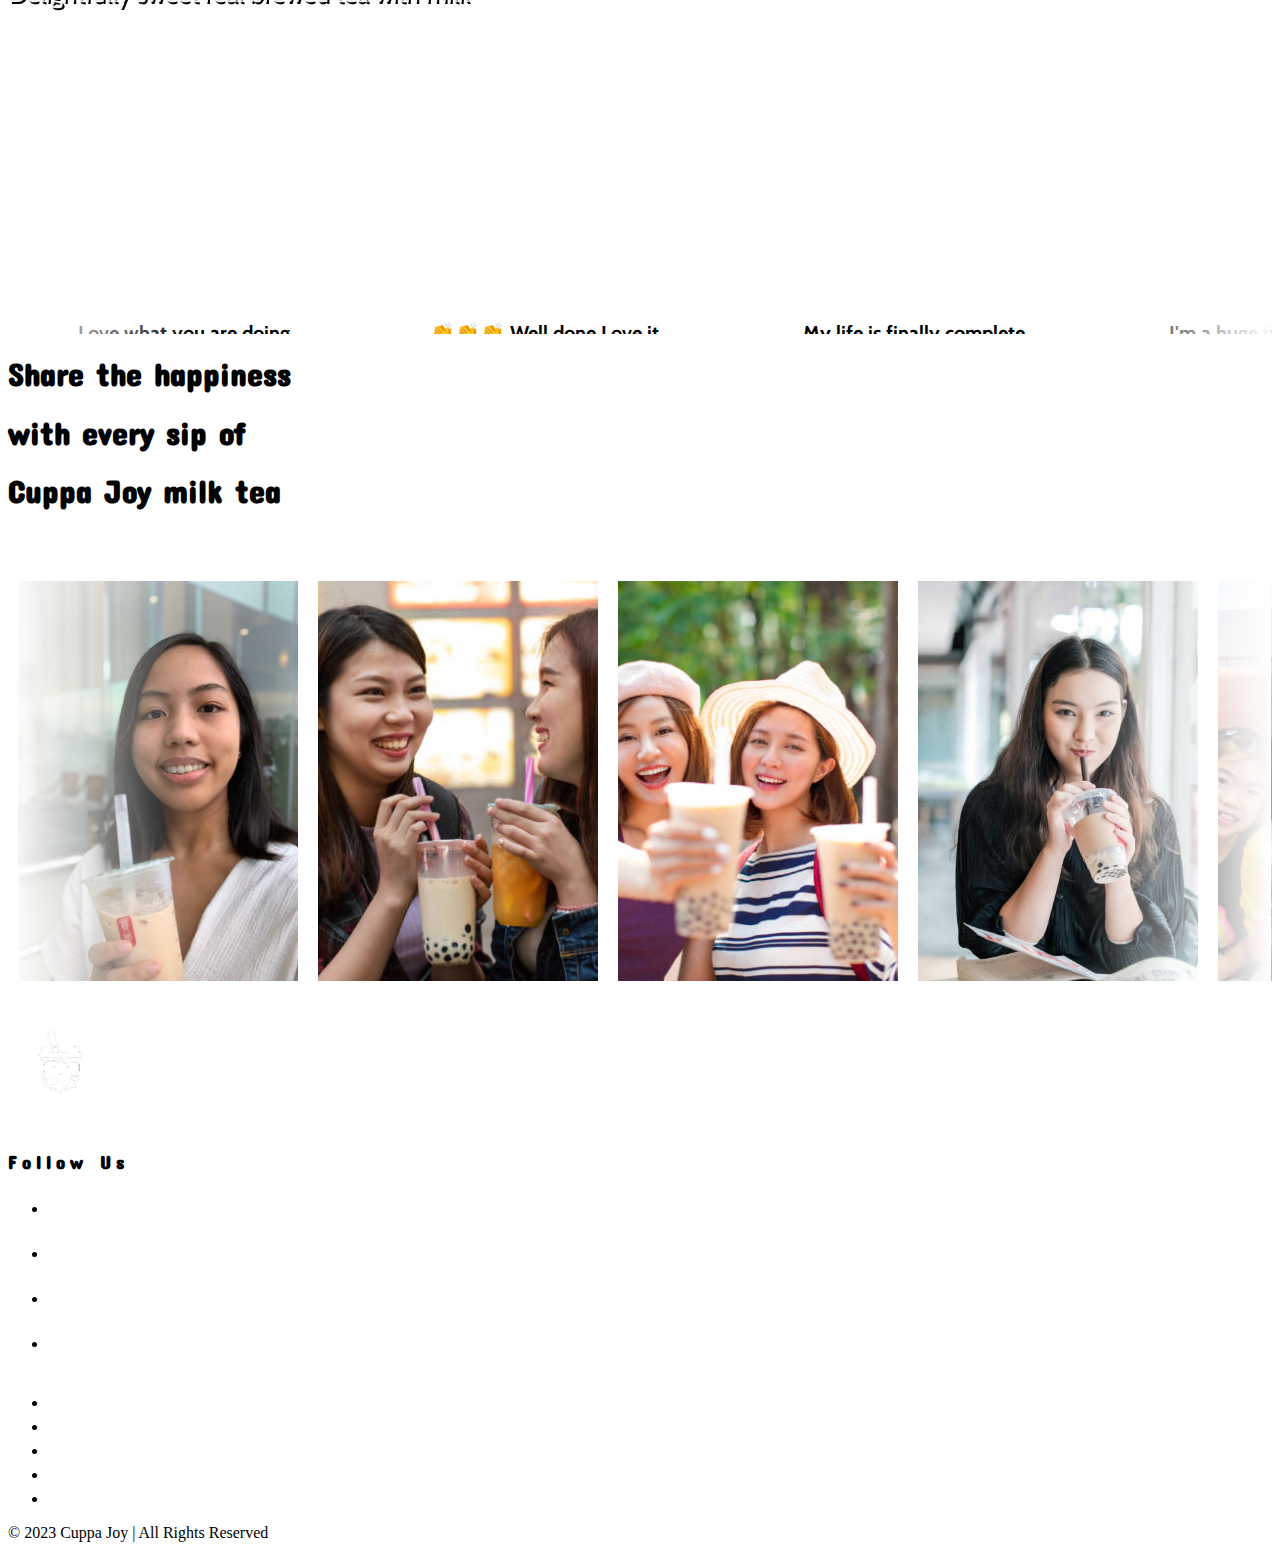
==== commit 3417e2c9: ":lipstick:Update Home page footer quicknav" ====
--- a/index.html
+++ b/index.html
@@ -7,6 +7,14 @@
   <link href="https://cdn.jsdelivr.net/npm/bootstrap@5.2.3/dist/css/bootstrap.min.css" rel="stylesheet" integrity="sha384-rbsA2VBKQhggwzxH7pPCaAqO46MgnOM80zW1RWuH61DGLwZJEdK2Kadq2F9CUG65" crossorigin="anonymous">
   <link rel="stylesheet" href="https://cdnjs.cloudflare.com/ajax/libs/font-awesome/6.4.0/css/all.min.css" integrity="sha512-iecdLmaskl7CVkqkXNQ/ZH/XLlvWZOJyj7Yy7tcenmpD1ypASozpmT/E0iPtmFIB46ZmdtAc9eNBvH0H/ZpiBw==" crossorigin="anonymous" referrerpolicy="no-referrer" />
   <link rel="stylesheet" href="style.css">
+  <!-- FAVICON -->
+  <link rel="apple-touch-icon" sizes="180x180" href="./favicon_package_v0.16/apple-touch-icon.png">
+  <link rel="icon" type="image/png" sizes="32x32" href="./favicon_package_v0.16/favicon-32x32.png">
+  <link rel="icon" type="image/png" sizes="16x16" href="./favicon_package_v0.16/favicon-16x16.png">
+  <link rel="manifest" href="./favicon_package_v0.16/site.webmanifest">
+  <link rel="mask-icon" href="./favicon_package_v0.16/safari-pinned-tab.svg" color="#5bbad5">
+  <meta name="msapplication-TileColor" content="#da532c">
+  <meta name="theme-color" content="#ffffff">
 </head>
 <body >
 
@@ -20,7 +28,7 @@
         </a>    
        
         <button class="navbar-toggler" type="button" data-bs-toggle="collapse" data-bs-target="#navbarNav" aria-controls="navbarNav" aria-expanded="false" aria-label="Toggle navigation">
-          <span class="navbar-toggler-icon"></span>
+          <span><i class="fa-solid fa-bars" style="color: #ffffff;"></i></span>
         </button>
 
         <div class="collapse navbar-collapse justify-content-end" id="navbarNav">
@@ -307,16 +315,14 @@
       </div>
 
       <!-- QUICK NAVIGATION MENU FOOTER -->
-      <div class="quickNav-footer mb-2">
-        <div class="d-none d-lg-block">
+      <div class="quickNav-footer mb-2">       
           <ul class="quick-nav list-unstyled d-flex flex-lg-row flex-column g-lg-5 gap-4 justify-content-lg-center p-5">
             <li><a href="./index.html">Home</a></li>
             <li><a href="./our-story.html">Our Story</a></li>
             <li><a href="./menu.html">Menu</a></li>
             <li><a href="./delivery.html">Delivery</a></li>
             <li><a href="./contact-us.html">Contact Us</a></li>
-          </ul>
-        </div>
+          </ul>       
       </div>
 
       <!-- COPYRIGHT -->
--- a/style.css
+++ b/style.css
@@ -135,6 +135,11 @@
 .active {
   background-color: white;
 }
+
+.navbar-toggler {
+  border: 1px solid white;
+}
+
 /* HOME/LANDING PAGE */
 /* CAROUSEL STYLING */
 #carouselInterval {
@@ -743,7 +748,8 @@
 }
 
 /* QUICK NAVIGATION STYLING */
-.quickNav-footer > div > ul > li > a {
+.quickNav-footer > div > ul > li > a,
+.quickNav-footer > ul > li > a {
   position: relative;
   text-decoration: none;
   color: white;
@@ -756,7 +762,8 @@
   border-radius: 10px;
 }
 
-.quickNav-footer > div > ul > li > a:hover {
+.quickNav-footer > div > ul > li > a:hover,
+.quickNav-footer > ul > li > a:hover {
   background: white;
   color: black;
 }
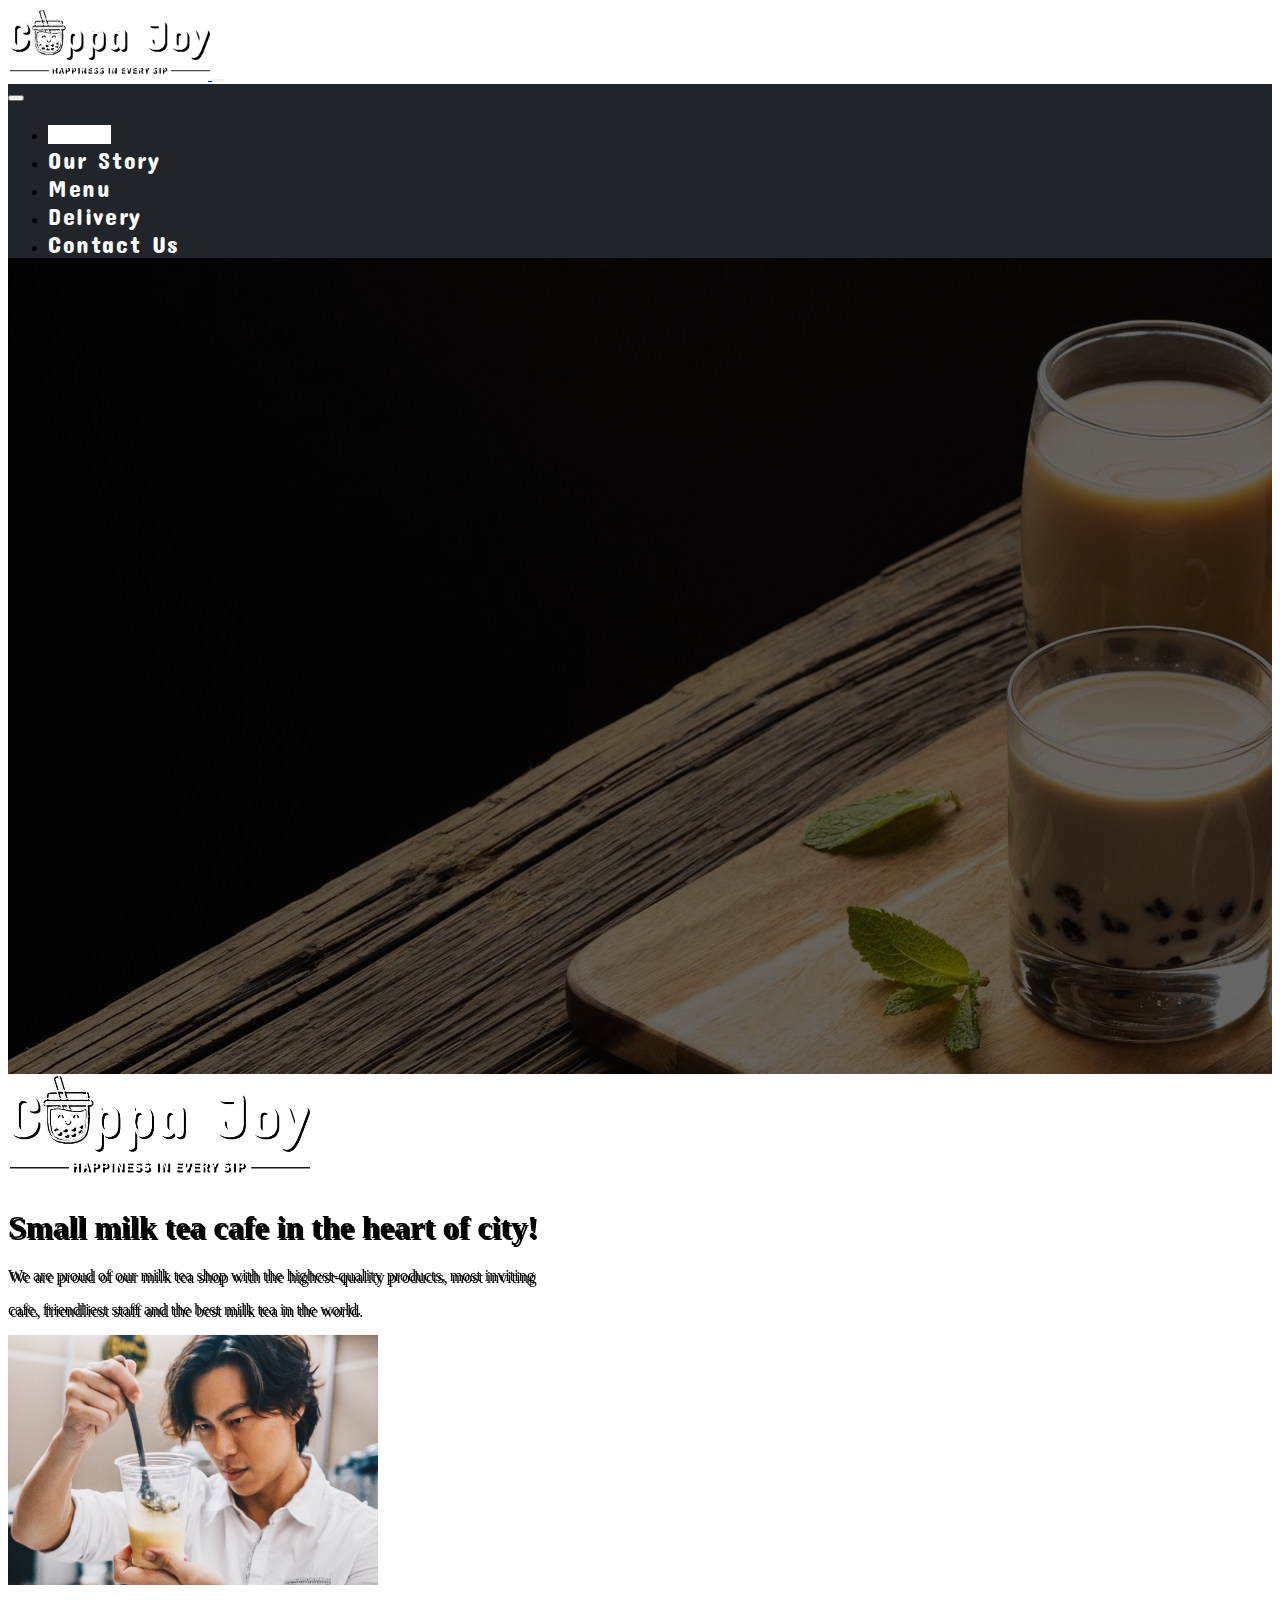
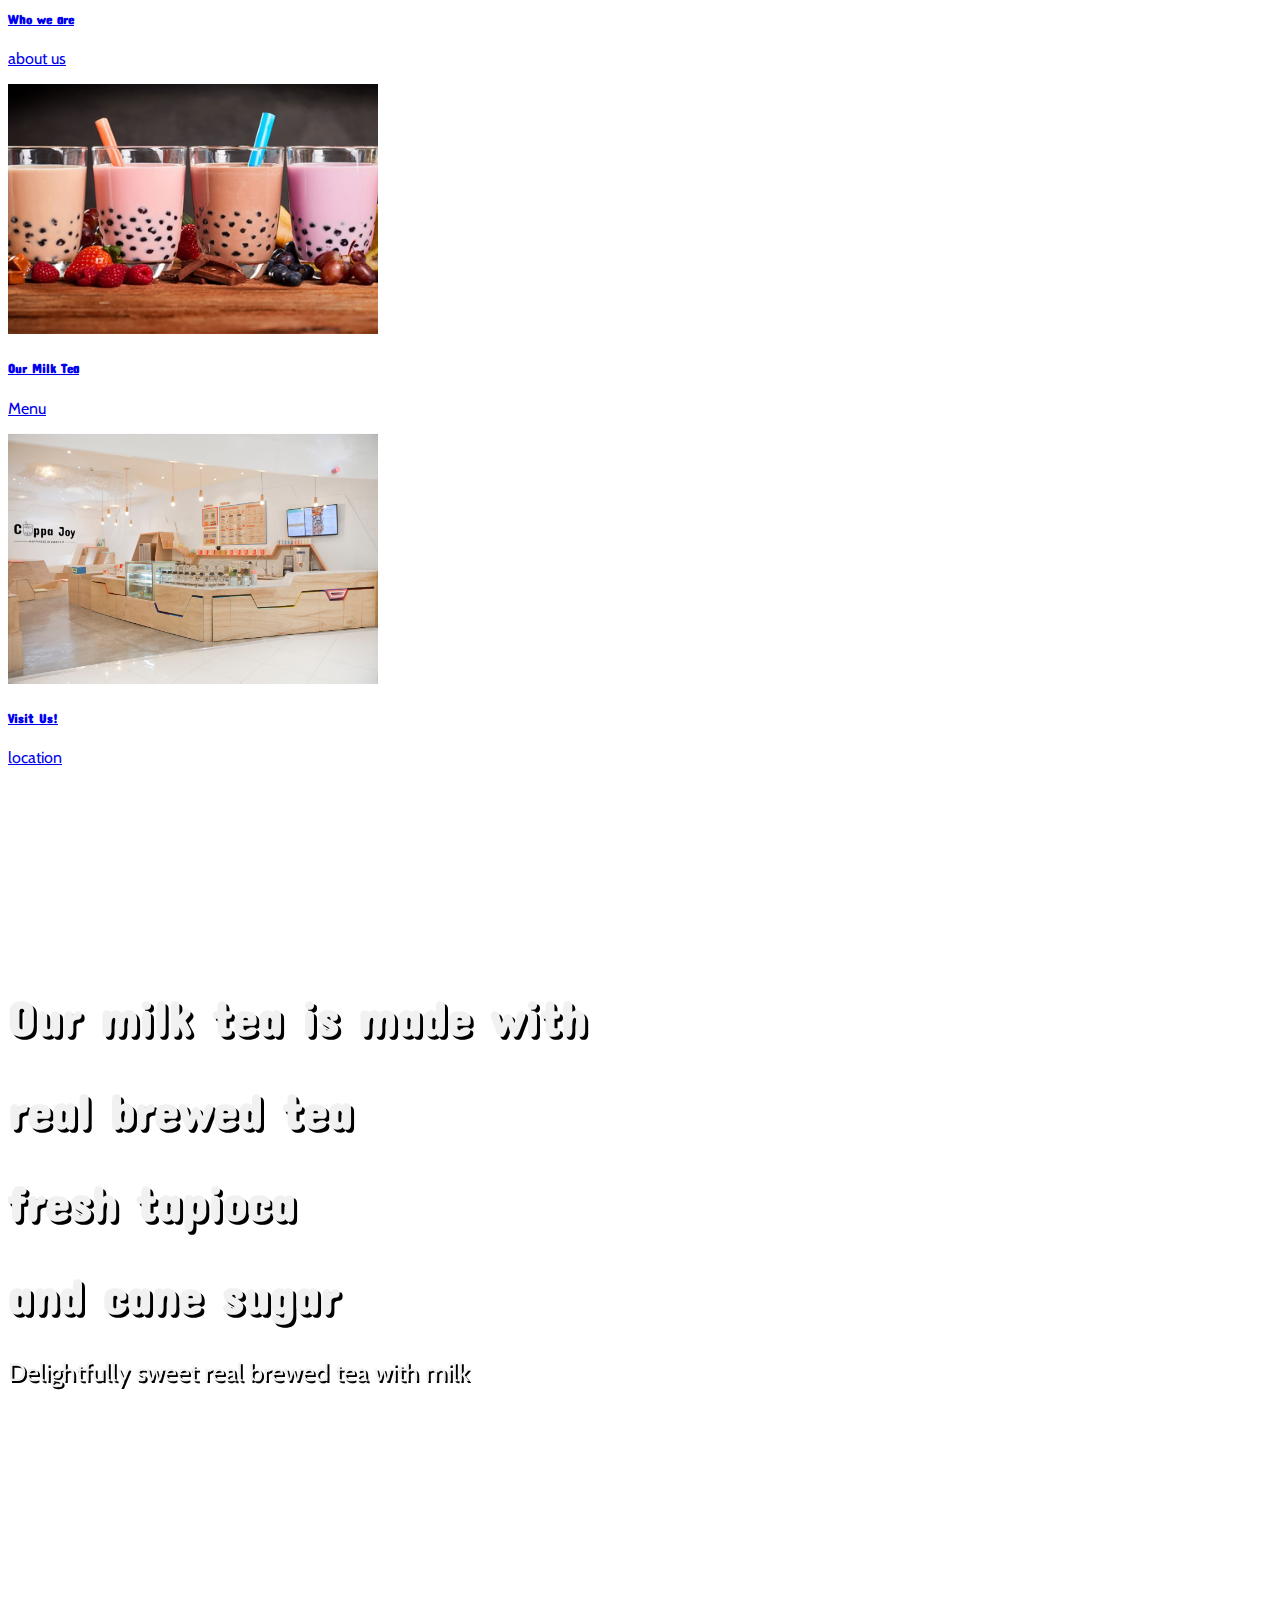
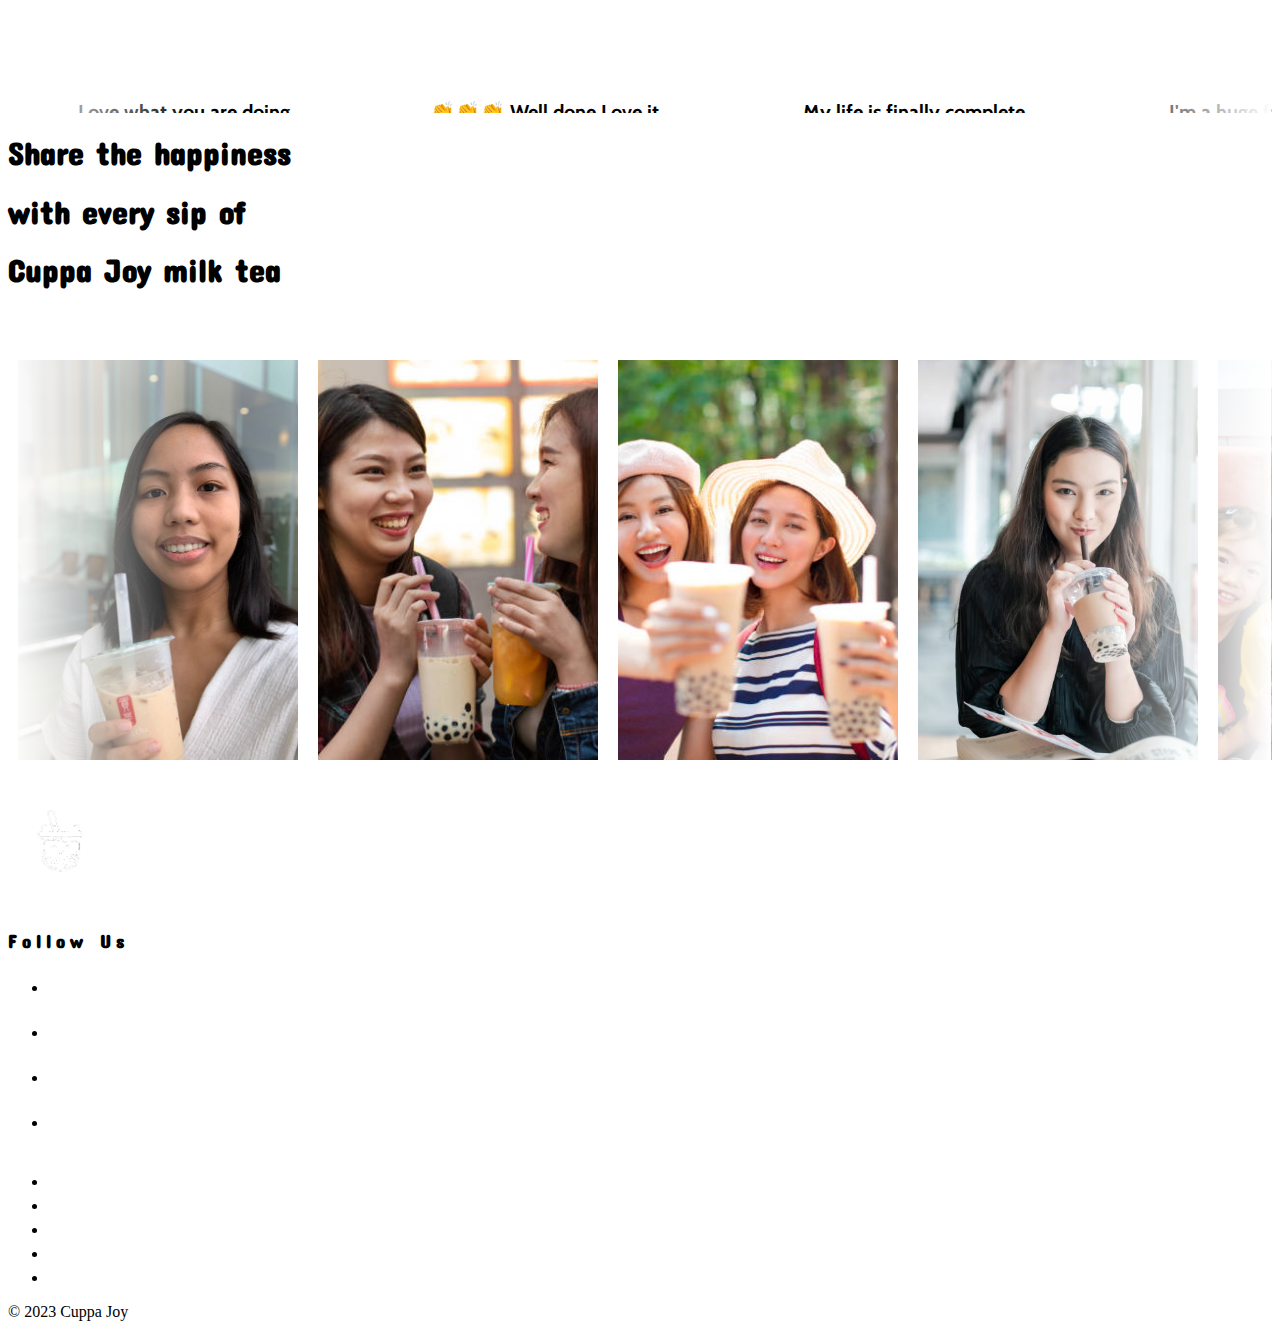
==== commit 774fb8d2: ":lipstick: Update Menu Buttons in Mobile View" ====
--- a/index.html
+++ b/index.html
@@ -23,16 +23,21 @@
     <div class="container-fluid px-5">
       <nav class="navbar navbar-expand-lg">
         
-        <a href="./index.html" class="navbar-brand ms-5 ps-5">
+        <a href="./index.html" class="navbar-brand ms-xl-5 ps-xl-5 ms-sm-2 ps-sm-2">
            <img id="home-logo" src="./Photos/brand-logo-white.png" alt="cuppa-joy-logo" width="200px"> 
         </a>    
        
-        <button class="navbar-toggler" type="button" data-bs-toggle="collapse" data-bs-target="#navbarNav" aria-controls="navbarNav" aria-expanded="false" aria-label="Toggle navigation">
+        <button class="navbar-toggler" type="button" data-bs-toggle="offcanvas" data-bs-target="#navbarNav" aria-controls="navbarNav" >
           <span><i class="fa-solid fa-bars" style="color: #ffffff;"></i></span>
         </button>
 
-        <div class="collapse navbar-collapse justify-content-end" id="navbarNav">
-          <ul class="navbar-nav gap-5">
+        <div class="offcanvas offcanvas-end" id="navbarNav" tabindex="-1" aria-labelledby="navbarNav">
+          <div class="offcanvas-header">
+            <button type="button" class="btn text-reset" data-bs-dismiss="offcanvas" aria-label="Close">
+              <i class="fa-solid fa-xmark fa-2xl" style="color: #ffffff;"></i>
+            </button>
+          </div>
+          <ul class="offcanvas-body text-center justify-content-xl-end navbar-nav gap-3 gap-xl-5 gap-lg-4 gap-md-2 text-nowrap">
             <li class="nav-item"><a href="./index.html" class="nav-link active text-uppercase"  aria-current="page"><span class="nav-title">Home</span></a></li>
             <li class="nav-item"><a href="./our-story.html" class="nav-link text-uppercase"><span class="nav-title">Our Story</span></a></li>
             <li class="nav-item"><a href="./menu.html" class="nav-link text-uppercase"><span class="nav-title">Menu</span></a></li>
@@ -53,21 +58,21 @@
         <button type="button" data-bs-target="#carouselExampleIndicators" data-bs-slide-to="2" aria-label="Slide 3"></button>
       </div>
       <div class="carousel-inner">
-        <div class="carousel-item active c-item" data-bs-interval="10000">
+        <div class="carousel-item active" data-bs-interval="10000">
           <img src="./Photos/home/hero-banner.jpg" class="d-block w-100 c-img" alt="hero-banner-1">
           <div class="carousel-caption c-text" style="top: 40%;">
             <h1 class="text-uppercase fstyle-1" style="font-size: 5vw;">Happiness in a cup</h1>
             <p class="text-uppercase fstyle-2" style="font-size: 3vw;">visit our the best milk tea shop</p>
           </div>
         </div>
-        <div class="carousel-item c-item" data-bs-interval="5000">
+        <div class="carousel-item" data-bs-interval="5000">
           <img src="./Photos/home/hero-banner-2.png" class="d-block w-100 c-img" alt="hero-banner-2">
           <div class="carousel-caption c-text" style="top: 40%;">
             <h1 class="text-uppercase fstyle-1" style="font-size: 5vw;">Fresh. organic. handcrafted</h1>
             <p class="text-uppercase fstyle-2" style="font-size: 3vw;">visit our the best milk tea shop</p>
           </div>
         </div>
-        <div class="carousel-item c-item" data-bs-interval="5000">
+        <div class="carousel-item" data-bs-interval="5000">
           <img src="./Photos/home/hero-banner-3.jpg" class="d-block w-100 c-img" alt="hero-banner-3">
           <div class="carousel-caption c-text" style="top: 40%;">
             <h1 class="text-uppercase fstyle-1" style="font-size: 5vw;">Experience the full taste</h1>
@@ -326,7 +331,7 @@
       </div>
 
       <!-- COPYRIGHT -->
-      <p class="text-light d-flex justify-content-center">&copy; 2023 Cuppa Joy | All Rights Reserved</p>
+      <p class="text-light d-flex justify-content-center">&copy; 2023 Cuppa Joy</p>
     </div>
   </footer> 
 
--- a/style.css
+++ b/style.css
@@ -93,9 +93,14 @@
   position: relative;
 }
 
+.offcanvas {
+  background-color: rgb(33, 37, 41);
+}
+
 /* NAVIGATION MENU */
 navbar-nav {
   position: relative;
+  justify-content: end;
 }
 
 .nav-item > a {
@@ -144,21 +149,13 @@
 /* CAROUSEL STYLING */
 #carouselInterval {
   margin-top: -100px;
-}
-
-.c-item {
   max-height: 100vh;
   overflow: hidden;
 }
 
 .c-img {
-  height: 100%;
-  object-fit: cover;
-}
-
-.carousel-item > img {
-  object-fit: cover;
   filter: brightness(0.4);
+  object-fit: fill;
 }
 
 .image-wrapper {
@@ -574,7 +571,7 @@
 /* CONTACT INFO STYLING */
 .contact-box {
   position: relative;
-  padding: 15px 0;
+  padding: 0 20px 28px;
 }
 
 .contact-box > .text {
@@ -652,11 +649,12 @@
   transform: translateY(-20px);
 }
 
-.message-form > form > .input-box > input[type="submit"] {
+.submit-btn {
   position: relative;
   border: 1px;
   border-radius: 5px;
-  width: 150px;
+  width: 180px;
+  padding: 10px 15px;
   background: #00acee;
   color: white;
   font-family: var(--fstyle1);
@@ -665,8 +663,8 @@
   z-index: 0;
 }
 
-.message-form > form > .input-box > input[type="submit"]:hover,
-.message-form > form > .input-box > input[type="submit"]:focus {
+.submit-btn:hover,
+.submit-btn:focus {
   background-color: white;
   color: black;
   transform: scale(1.2);
